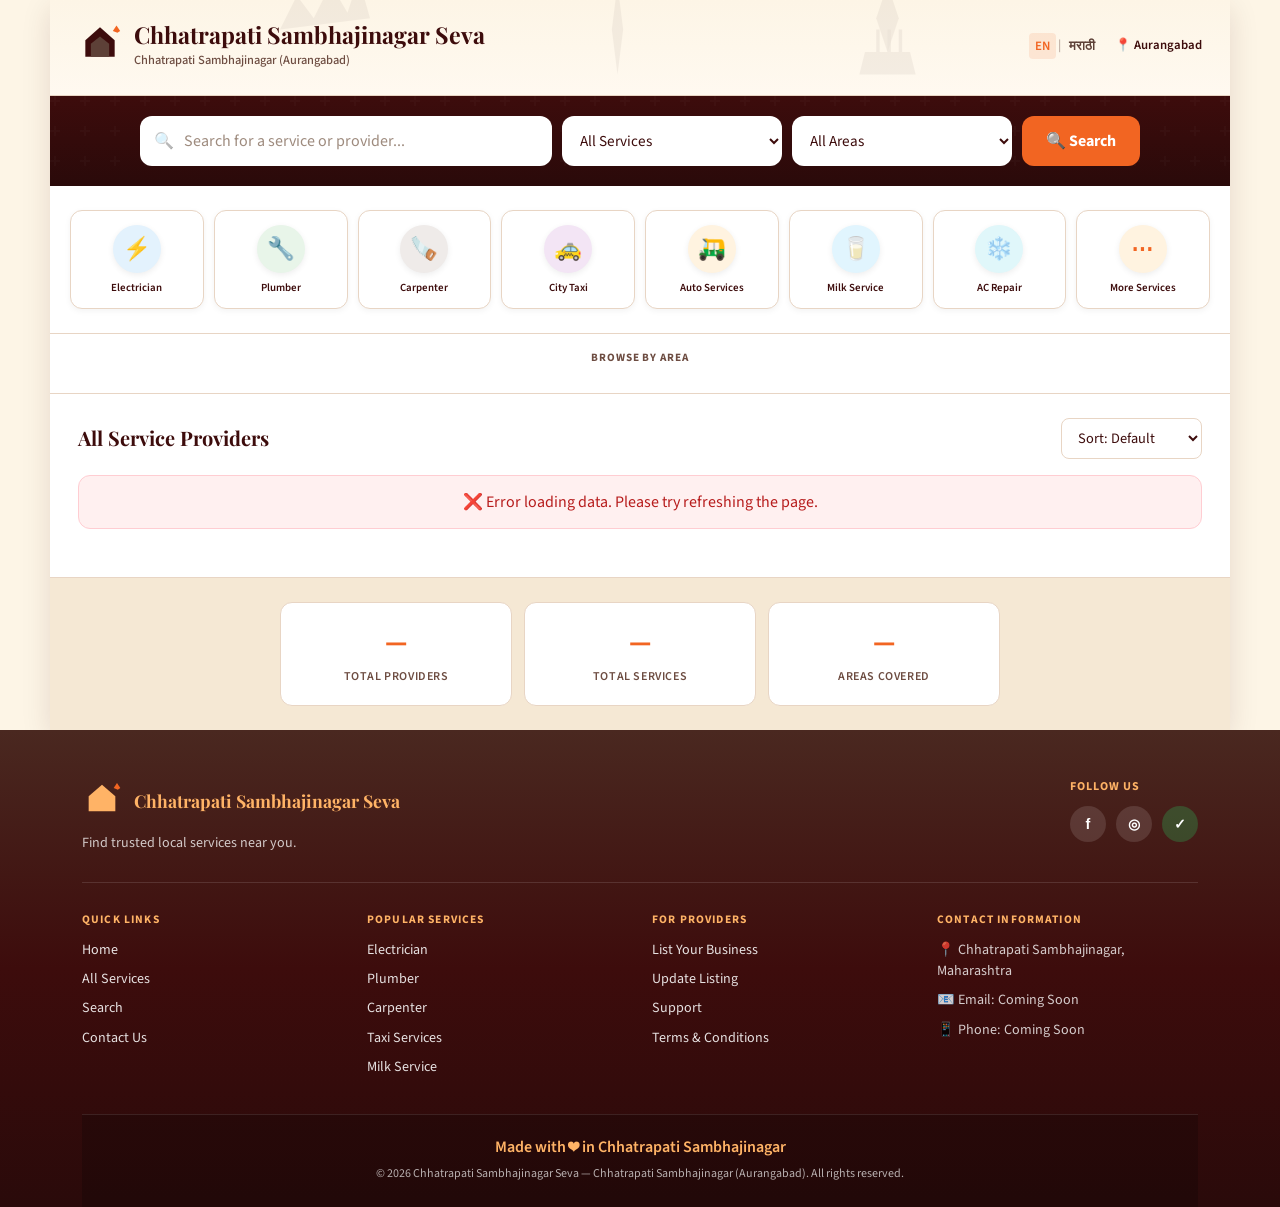
==== index.html @ ef694c46 "feat: dynamic listings title and sort visibility - Title shows "Browse Services" when nothing is sel" ====
<!DOCTYPE html>
<html lang="en">
<head>
    <meta charset="UTF-8">
    <meta name="viewport" content="width=device-width, initial-scale=1.0">
    <meta name="description" content="Find trusted local service providers in Chhatrapati Sambhajinagar — electricians, plumbers, taxi, milk delivery and more.">
    <title>Chhatrapati Sambhajinagar Seva</title>
    <link rel="preconnect" href="https://fonts.googleapis.com">
    <link rel="preconnect" href="https://fonts.gstatic.com" crossorigin>
    <link href="https://fonts.googleapis.com/css2?family=Noto+Sans+Devanagari:wght@400;500;600;700&family=Playfair+Display:wght@600;700&family=Source+Sans+3:wght@400;500;600;700&display=swap" rel="stylesheet">
    <link rel="stylesheet" href="style.css?v=10">
</head>
<body>
    <div class="page-wrap">
        <header class="site-header" id="home">
            <div class="header-monument" aria-hidden="true">
                <svg viewBox="0 0 800 200" preserveAspectRatio="xMidYMax meet">
                    <!-- Ellora-inspired caves silhouette left -->
                    <path d="M80 140L95 110L110 130L125 100L140 125L150 95L160 130Z" fill="#2a0a0a" opacity="0.6"/>
                    <!-- Grishneshwar Temple center -->
                    <path d="M380 180L375 140L380 100L385 140Z" fill="#2a0a0a" opacity="0.6"/>
                    <circle cx="380" cy="95" r="12" fill="#2a0a0a" opacity="0.6"/>
                    <path d="M375 95L385 95L385 110L375 110Z" fill="#2a0a0a" opacity="0.6"/>
                    <!-- Daulatabad Fort right -->
                    <path d="M620 160L610 130L620 100L630 130Z" fill="#2a0a0a" opacity="0.6"/>
                    <path d="M600 160L640 160L645 180L595 180Z" fill="#2a0a0a" opacity="0.6"/>
                    <rect x="610" y="140" width="3" height="20" fill="#1a0000" opacity="0.6"/>
                    <rect x="620" y="140" width="3" height="20" fill="#1a0000" opacity="0.6"/>
                    <rect x="630" y="140" width="3" height="20" fill="#1a0000" opacity="0.6"/>
                </svg>
            </div>

            <div class="top-bar">
                <a class="brand" href="#home">
                    <span class="brand-logo" aria-hidden="true">
                        <svg viewBox="0 0 48 48" fill="none">
                            <path d="M8 40V22l16-14 16 14v18H8z" fill="#3d0c0c"/>
                            <path d="M14 40V26l10-8 10 8v14H14z" fill="#5D4037"/>
                            <path d="M38 12l4-6 4 6-3 2z" fill="#f26522"/>
                        </svg>
                    </span>
                    <span class="brand-text">
                        <span class="brand-name" data-i18n="brandName">Chhatrapati Sambhajinagar Seva</span>
                        <span class="brand-city" data-i18n="brandCity">Chhatrapati Sambhajinagar (Aurangabad)</span>
                    </span>
                </a>
                <div class="top-bar-actions">
                    <div class="lang-toggle" role="group" aria-label="Language" data-i18n-aria="langToggleLabel">
                        <button type="button" id="langEn" class="lang-opt lang-active" aria-pressed="true">EN</button>
                        <span class="lang-divider" aria-hidden="true">|</span>
                        <button type="button" id="langMr" class="lang-opt" aria-pressed="false">मराठी</button>
                    </div>
                    <span class="top-location" data-i18n="topLocation">📍 Aurangabad</span>
                </div>
            </div>
        </header>

        <section class="search-band" id="services">
            <form class="search-form" role="search" onsubmit="return false;">
                <div class="search-input-wrap">
                    <span class="search-icon" aria-hidden="true">🔍</span>
                    <input
                        type="search"
                        id="searchBox"
                        class="search-input"
                        data-i18n-placeholder="searchPlaceholder"
                        placeholder="Search for a service or provider..."
                        autocomplete="off"
                    >
                    <span id="searchCount" class="search-count" aria-live="polite"></span>
                </div>
                <select id="serviceFilter" class="search-select" aria-label="Service type">
                    <option value="" data-i18n="allServices">All Services</option>
                </select>
                <select id="areaFilter" class="search-select" aria-label="Area">
                    <option value="" data-i18n="allAreas">All Areas</option>
                </select>
                <button type="button" id="searchBtn" class="search-submit" data-i18n="searchBtn">🔍 Search</button>
            </form>
        </section>

        <section class="category-row" aria-label="Service categories">
            <button type="button" class="category-tile" data-service-filter="Electric">
                <span class="cat-icon cat-electric">⚡</span>
                <span class="cat-label" data-i18n="catElectrician">Electrician</span>
            </button>
            <button type="button" class="category-tile" data-service-filter="Plumb">
                <span class="cat-icon cat-plumber">🔧</span>
                <span class="cat-label" data-i18n="catPlumber">Plumber</span>
            </button>
            <button type="button" class="category-tile" data-service-filter="Carpent">
                <span class="cat-icon cat-carpenter">🪚</span>
                <span class="cat-label" data-i18n="catCarpenter">Carpenter</span>
            </button>
            <button type="button" class="category-tile" data-service-filter="Taxi">
                <span class="cat-icon cat-taxi">🚕</span>
                <span class="cat-label" data-i18n="catTaxi">City Taxi</span>
            </button>
            <button type="button" class="category-tile" data-service-filter="Auto">
                <span class="cat-icon cat-auto">🛺</span>
                <span class="cat-label" data-i18n="catAuto">Auto Services</span>
            </button>
            <button type="button" class="category-tile" data-service-filter="Milk">
                <span class="cat-icon cat-milk">🥛</span>
                <span class="cat-label" data-i18n="catMilk">Milk Service</span>
            </button>
            <button type="button" class="category-tile" data-service-filter="AC">
                <span class="cat-icon cat-ac">❄️</span>
                <span class="cat-label" data-i18n="catAc">AC Repair</span>
            </button>
            <button type="button" class="category-tile category-more" id="viewAllCategories">
                <span class="cat-icon cat-more">⋯</span>
                <span class="cat-label" data-i18n="catMore">More Services</span>
            </button>
        </section>


        <section id="featuredSection" class="featured-section" aria-labelledby="featured-heading" style="display: none;">
            <div class="section-header">
                <h2 id="featured-heading" class="section-heading">
                    <span class="heading-star" aria-hidden="true">⭐</span>
                    <span data-i18n="featuredProviders">Featured Providers</span>
                </h2>
            </div>
            <div id="featuredList" class="featured-grid"></div>
        </section>


        <section class="area-chips-section" aria-label="Browse by area">
            <p class="area-chips-label" data-i18n="browseByArea">Browse by area</p>
            <div class="area-chips" role="group">
                <!-- Populated dynamically from API data by buildDynamicAreaChips() -->
            </div>
        </section>

        <main class="listings-section" id="allProviders">
            <div class="listings-header">
                <h2 id="listingsHeading" class="section-heading" data-i18n="allProviders">All Service Providers</h2>
                <div class="listings-controls">
                    <div class="status-filter-wrap">
                        <label for="sortFilter" class="visually-hidden">Sort</label>
                        <select id="sortFilter" class="status-select">
                            <option value="default" data-i18n="sortDefault">Sort: Default</option>
                            <option value="name_az" data-i18n="sortNameAZ">Name A → Z</option>
                            <option value="name_za" data-i18n="sortNameZA">Name Z → A</option>
                            <option value="newest" data-i18n="sortNewest">Recently Added</option>
                            <option value="oldest" data-i18n="sortOldest">Oldest First</option>
                        </select>
                    </div>
                </div>
            </div>

            <div id="loadingMessage" class="loading-message" role="status" data-i18n="loading">
                ⏳ Loading service providers...
            </div>
            <div id="errorMessage" class="error-message" role="alert" hidden data-i18n="error">
                ❌ Error loading data. Please try refreshing the page.
            </div>
            <div id="servicesList" class="services-grid" aria-live="polite"></div>
        </main>

        <section class="stats-section" aria-label="Platform statistics">
            <div class="stats-grid">
                <div class="stat-card">
                    <span class="stat-value" id="statProviders">—</span>
                    <span class="stat-label" data-i18n="statProviders">Active Providers</span>
                </div>
                <div class="stat-card">
                    <span class="stat-value" id="statServices">—</span>
                    <span class="stat-label" data-i18n="statServices">Service Categories</span>
                </div>
                <div class="stat-card">
                    <span class="stat-value" id="statAreas">—</span>
                    <span class="stat-label" data-i18n="statAreas">Areas Covered</span>
                </div>
            </div>
        </section>
    </div>

    <footer class="site-footer" id="contact">
        <div class="footer-monument" aria-hidden="true">
            <svg viewBox="0 0 800 120" preserveAspectRatio="xMidYMax meet">
                <!-- Ellora Caves inspired rocks left side -->
                <path d="M50 80L65 50L80 70L95 40L110 65L120 30L135 70Z" fill="#ffffff" opacity="0.05"/>
                <!-- Daulatabad Fort inspired structure center -->
                <path d="M350 100L340 70L350 40L360 70Z" fill="#ffffff" opacity="0.05"/>
                <path d="M330 100L370 100L375 110L325 110Z" fill="#ffffff" opacity="0.05"/>
                <!-- General heritage silhouette right -->
                <path d="M600 95L590 65L600 35L610 65Z" fill="#ffffff" opacity="0.05"/>
                <path d="M700 95L710 65L720 80L730 60L740 85L750 55L760 80Z" fill="#ffffff" opacity="0.05"/>
            </svg>
        </div>
        <div class="footer-inner">
            <div class="footer-top">
                <div class="footer-brand-block">
                    <div class="footer-logo-row">
                        <span class="brand-logo footer-logo" aria-hidden="true">
                            <svg viewBox="0 0 48 48" fill="none">
                                <path d="M8 40V22l16-14 16 14v18H8z" fill="#FFB366"/>
                                <path d="M38 12l4-6 4 6-3 2z" fill="#f26522"/>
                            </svg>
                        </span>
                        <span class="footer-brand-name" data-i18n="brandName">Chhatrapati Sambhajinagar Seva</span>
                    </div>
                    <p class="footer-tagline" data-i18n="footerTagline">Find trusted local services near you.</p>
                </div>
                <div class="footer-social">
                    <span class="footer-social-label" data-i18n="followUs">Follow Us</span>
                    <div class="social-icons">
                        <button class="social-icon" aria-label="Facebook" data-coming-soon>f</button>
                        <button class="social-icon" aria-label="Instagram" data-coming-soon>◎</button>
                        <button class="social-icon social-wa" aria-label="WhatsApp" data-coming-soon>✓</button>
                    </div>
                </div>
            </div>
            <div class="footer-columns">
                <nav class="footer-col" aria-label="Quick links">
                    <h4 data-i18n="quickLinks">Quick Links</h4>
                    <ul>
                        <li><a href="#home" data-i18n="linkHome">Home</a></li>
                        <li><a href="#allProviders" data-i18n="linkAllServices">All Services</a></li>
                        <li><a href="#services" data-i18n="linkSearch">Search</a></li>
                        <li><a href="#contact" data-i18n="linkContact">Contact Us</a></li>
                    </ul>
                </nav>
                <nav class="footer-col" aria-label="Popular services">
                    <h4 data-i18n="popularServices">Popular Services</h4>
                    <ul>
                        <li><a href="#services" data-service-filter="Electric" data-i18n="linkElectrician">Electrician</a></li>
                        <li><a href="#services" data-service-filter="Plumb" data-i18n="linkPlumber">Plumber</a></li>
                        <li><a href="#services" data-service-filter="Carpent" data-i18n="linkCarpenter">Carpenter</a></li>
                        <li><a href="#services" data-service-filter="Taxi" data-i18n="linkTaxi">Taxi Services</a></li>
                        <li><a href="#services" data-service-filter="Milk" data-i18n="linkMilk">Milk Service</a></li>
                    </ul>
                </nav>
                <nav class="footer-col" aria-label="For providers">
                    <h4 data-i18n="forProviders">For Providers</h4>
                    <ul>
                        <li><a href="#contact" data-i18n="listBusiness">List Your Business</a></li>
                        <li><a href="#contact" data-i18n="updateListing">Update Listing</a></li>
                        <li><a href="#contact" data-i18n="support">Support</a></li>
                        <li><a href="#contact" data-i18n="terms">Terms &amp; Conditions</a></li>
                    </ul>
                </nav>
                <div class="footer-col">
                    <h4 data-i18n="contactInfo">Contact Information</h4>
                    <ul class="footer-contact-list">
                        <li data-i18n="contactLocation">📍 Chhatrapati Sambhajinagar, Maharashtra</li>
                        <li data-i18n="emailComingSoon">📧 Email: Coming Soon</li>
                        <li data-i18n="phoneComingSoon">📱 Phone: Coming Soon</li>
                    </ul>
                </div>
            </div>
            <div class="footer-bottom">
                <p class="footer-heart" data-i18n="madeWithLove">Made with ❤️ in Chhatrapati Sambhajinagar</p>
                <p class="footer-copy">&copy; <span id="footerYear"></span> <span data-i18n="copyright">Chhatrapati Sambhajinagar Seva — Chhatrapati Sambhajinagar (Aurangabad). All rights reserved.</span></p>
            </div>
        </div>
    </footer>

    <div id="comingSoonToast" class="coming-soon-toast" role="status" aria-live="polite" hidden></div>
    <script src="i18n.js?v=10"></script>
    <script src="script.js?v=10"></script>
</body>
</html>
---- style.css ----
:root {
    --brown: #3d0c0c;
    --brown-mid: #5D4037;
    --saffron: #f26522;
    --saffron-dark: #d95518;
    --saffron-light: #ff8c42;
    --cream: #fdf5e6;
    --cream-dark: #f5e8d4;
    --white: #ffffff;
    --border: #e8d5c4;
    --text-muted: #6d4c41;
    --shadow-sm: 0 2px 10px rgba(61, 12, 12, 0.08);
    --shadow-md: 0 8px 28px rgba(61, 12, 12, 0.12);
    --radius: 12px;
    --font-serif: 'Playfair Display', Georgia, serif;
    --font-sans: 'Source Sans 3', -apple-system, BlinkMacSystemFont, 'Segoe UI', sans-serif;
}

.visually-hidden {
    position: absolute;
    width: 1px;
    height: 1px;
    padding: 0;
    margin: -1px;
    overflow: hidden;
    clip: rect(0, 0, 0, 0);
    white-space: nowrap;
    border: 0;
}

* {
    margin: 0;
    padding: 0;
    box-sizing: border-box;
}

body {
    font-family: var(--font-sans);
    background: var(--cream);
    color: var(--brown);
    line-height: 1.5;
    min-height: 100vh;
}

body.lang-mr {
    font-family: 'Noto Sans Devanagari', var(--font-sans);
}

body.lang-mr .brand-name,
body.lang-mr .section-heading,
body.lang-mr .footer-brand-name {
    font-family: 'Noto Sans Devanagari', var(--font-serif);
}

.page-wrap {
    max-width: 1180px;
    margin: 0 auto;
    background: var(--white);
    box-shadow: var(--shadow-md);
}

/* —— Header —— */
.site-header {
    position: relative;
    background: linear-gradient(180deg, var(--cream) 0%, #fff9f0 100%);
    padding: 16px 16px 20px;
    overflow: hidden;
    border-bottom: 1px solid var(--border);
}

.header-monument {
    position: absolute;
    inset: 0;
    display: flex;
    align-items: flex-end;
    justify-content: center;
    color: var(--brown);
    opacity: 0.08;
    pointer-events: none;
}

.header-monument svg {
    width: min(100%, 900px);
    height: auto;
    margin-bottom: -2px;
}

.top-bar {
    position: relative;
    z-index: 2;
    display: flex;
    flex-wrap: wrap;
    align-items: center;
    justify-content: space-between;
    gap: 12px;
}

.brand {
    display: flex;
    align-items: center;
    gap: 12px;
    text-decoration: none;
    color: inherit;
    min-width: 0;
}

.brand-logo svg {
    width: 44px;
    height: 44px;
    flex-shrink: 0;
}

.brand-name {
    display: block;
    font-family: var(--font-serif);
    font-size: clamp(1.1rem, 3.5vw, 1.45rem);
    font-weight: 700;
    color: var(--brown);
    line-height: 1.2;
}

.brand-city {
    display: block;
    font-size: 0.78rem;
    color: var(--text-muted);
    font-weight: 500;
    margin-top: 2px;
}

.top-bar-actions {
    display: flex;
    align-items: center;
    gap: 14px;
    flex-shrink: 0;
}

.lang-toggle {
    display: flex;
    align-items: center;
    gap: 0;
    font-size: 0.8rem;
    font-weight: 600;
}

.lang-opt {
    font-family: inherit;
    font-size: 0.8rem;
    font-weight: 600;
    color: var(--brown-mid);
    background: none;
    border: none;
    padding: 4px 6px;
    cursor: pointer;
    border-radius: 4px;
    transition: color 0.2s, background 0.2s;
}

.lang-opt:hover {
    color: var(--saffron);
}

.lang-opt.lang-active {
    color: var(--saffron);
    background: rgba(242, 101, 34, 0.12);
}

.lang-divider {
    margin: 0 2px;
    opacity: 0.4;
    color: var(--brown-mid);
}

.top-location {
    font-size: 0.8rem;
    font-weight: 600;
    color: var(--brown);
    white-space: nowrap;
}

/* —— Search band —— */
.search-band {
    background: linear-gradient(180deg, var(--brown) 0%, #2a0a0a 100%);
    padding: 20px 16px;
    position: relative;
    overflow: hidden;
}

.search-band::before {
    content: '';
    position: absolute;
    inset: 0;
    background: url("data:image/svg+xml,%3Csvg width='60' height='60' viewBox='0 0 60 60' xmlns='http://www.w3.org/2000/svg'%3E%3Cg fill='none' fill-rule='evenodd'%3E%3Cg fill='%23ffffff' fill-opacity='0.02'%3E%3Cpath d='M36 34v-4h-2v4h-4v2h4v4h2v-4h4v-2h-4zm0-30V0h-2v4h-4v2h4v4h2V6h4V4h-4zM6 34v-4H4v4H0v2h4v4h2v-4h4v-2H6zM6 4V0H4v4H0v2h4v4h2V6h4V4H6z'/%3E%3C/g%3E%3C/g%3E%3C/svg%3E");
    pointer-events: none;
}

.search-form {
    display: flex;
    flex-direction: column;
    gap: 10px;
    max-width: 1000px;
    margin: 0 auto;
    position: relative;
    z-index: 1;
}

.search-input-wrap {
    display: flex;
    align-items: center;
    gap: 10px;
    background: var(--white);
    border-radius: var(--radius);
    padding: 0 14px;
    flex: 1;
    min-height: 48px;
}

.search-icon {
    opacity: 0.45;
    font-size: 1rem;
}

.search-count {
    display: none;
    font-size: 0.75rem;
    font-weight: 700;
    color: var(--white);
    background: var(--saffron);
    padding: 3px 10px;
    border-radius: 20px;
    white-space: nowrap;
    flex-shrink: 0;
    letter-spacing: 0.01em;
}

.search-input {
    flex: 1;
    border: none;
    background: transparent;
    font-family: inherit;
    font-size: 1rem;
    color: var(--brown);
    min-height: 46px;
    width: 100%;
}

.search-input:focus {
    outline: none;
}

.search-input::placeholder {
    color: #9e8b7e;
}

.search-select {
    font-family: inherit;
    font-size: 0.95rem;
    padding: 12px 14px;
    border: none;
    border-radius: var(--radius);
    background: var(--white);
    color: var(--brown);
    min-height: 48px;
    cursor: pointer;
}

.search-submit {
    font-family: inherit;
    font-size: 1rem;
    font-weight: 700;
    padding: 14px 24px;
    border: none;
    border-radius: var(--radius);
    background: var(--saffron);
    color: var(--white);
    cursor: pointer;
    min-height: 48px;
    transition: background 0.2s, transform 0.15s;
}

.search-submit:hover {
    background: var(--saffron-dark);
}

.search-submit:active {
    transform: scale(0.98);
}

/* —— Categories —— */
.category-row {
    display: grid;
    grid-template-columns: repeat(4, 1fr);
    gap: 10px;
    padding: 20px 16px;
    background: var(--white);
    border-bottom: 1px solid var(--border);
}

.category-tile {
    font-family: inherit;
    display: flex;
    flex-direction: column;
    align-items: center;
    gap: 8px;
    padding: 14px 8px;
    border: 1px solid var(--border);
    border-radius: var(--radius);
    background: var(--white);
    cursor: pointer;
    box-shadow: 0 2px 6px rgba(0,0,0,0.05);
    transition: border-color 0.2s, box-shadow 0.2s, transform 0.18s;
}

.category-tile:hover {
    border-color: var(--saffron);
    box-shadow: 0 6px 18px rgba(242,101,34,0.14);
    transform: translateY(-3px);
}

.category-tile.active {
    border-color: var(--saffron);
    background: #fff8f3;
    box-shadow: 0 0 0 2px rgba(242, 101, 34, 0.25), 0 4px 12px rgba(242,101,34,0.12);
    transform: translateY(-2px);
}

.cat-icon {
    width: 48px;
    height: 48px;
    border-radius: 50%;
    display: flex;
    align-items: center;
    justify-content: center;
    font-size: 1.4rem;
    box-shadow: 0 2px 6px rgba(0,0,0,0.07);
}

/* Old individual service colors */
.cat-electric  { background: #e3f2fd; }
.cat-plumber   { background: #e8f5e9; }
.cat-carpenter { background: #efebe9; }
.cat-taxi      { background: #f3e5f5; }
.cat-auto      { background: #fff3e0; }
.cat-milk      { background: #e1f5fe; }
.cat-ac        { background: #e0f7fa; }

/* Broad category icon colors */
.cat-home         { background: #fff3e0; }
.cat-construction { background: #efebe9; }
.cat-automobile   { background: #fce4ec; }
.cat-health       { background: #e8f5e9; }
.cat-professional { background: #ede7f6; }
.cat-events       { background: #fce4ec; }
.cat-retail       { background: #e0f2f1; }
.cat-personal     { background: #f3e5f5; }
.cat-other        { background: #f5f5f5; }

.cat-more { background: #fff3e0; color: var(--saffron); font-weight: 700; letter-spacing: 2px; }

.cat-label {
    font-size: 0.68rem;
    font-weight: 600;
    color: var(--brown);
    text-align: center;
    line-height: 1.2;
}

/* —— Popular services —— */

.section-header {
    display: flex;
    align-items: center;
    justify-content: space-between;
    gap: 12px;
    margin-bottom: 16px;
}

.section-heading {
    font-family: var(--font-serif);
    font-size: clamp(1rem, 3vw, 1.25rem);
    font-weight: 700;
    color: var(--brown);
    line-height: 1.3;
}

.heading-star {
    color: var(--saffron);
    margin-right: 4px;
}

.view-all-link {
    font-size: 0.85rem;
    font-weight: 600;
    color: var(--saffron);
    text-decoration: none;
    white-space: nowrap;
}

.view-all-link:hover {
    text-decoration: underline;
}



/* —— Provider cards (mockup style) —— */
.provider-card {
    flex: 0 0 min(260px, 85vw);
    scroll-snap-align: start;
    background: var(--white);
    border: 1px solid var(--border);
    border-radius: var(--radius);
    padding: 16px;
    box-shadow: var(--shadow-sm);
    display: flex;
    flex-direction: column;
    gap: 12px;
    transition: box-shadow 0.2s, transform 0.2s;
}

.services-grid .provider-card {
    flex: none;
    width: 100%;
}

.provider-card:hover {
    box-shadow: var(--shadow-md);
    transform: translateY(-2px);
}

.card-top {
    display: flex;
    gap: 12px;
    align-items: flex-start;
}

.card-avatar {
    width: 48px;
    height: 48px;
    border-radius: 50%;
    background: linear-gradient(135deg, var(--saffron) 0%, var(--saffron-dark) 100%);
    color: var(--white);
    font-weight: 700;
    font-size: 0.95rem;
    display: flex;
    align-items: center;
    justify-content: center;
    flex-shrink: 0;
}

.card-meta {
    min-width: 0;
    flex: 1;
}

.card-name {
    font-size: 1rem;
    font-weight: 700;
    color: var(--brown);
    line-height: 1.25;
    margin-bottom: 4px;
}

/* Service chips container — wraps multiple service tags */
.card-services {
    display: flex;
    flex-wrap: wrap;
    gap: 5px;
    margin-top: 5px;
    margin-bottom: 2px;
}

/* Individual service chip — pill badge style */
.card-service {
    display: inline-flex;
    align-items: center;
    gap: 3px;
    padding: 3px 9px;
    border-radius: 20px;
    font-size: 0.72rem;
    font-weight: 600;
    line-height: 1.4;
    white-space: nowrap;
    border: 1px solid transparent;
}

/* Color variants — text + light background + border */
.service-electric {
    color: #1565c0;
    background: #e3f0ff;
    border-color: #b3d0f5;
}
.service-plumber {
    color: #2e7d32;
    background: #e8f5e9;
    border-color: #b2dfdb;
}
.service-carpenter {
    color: #5d4037;
    background: #efebe9;
    border-color: #d7ccc8;
}
.service-taxi {
    color: #6a1b9a;
    background: #f3e5f5;
    border-color: #ce93d8;
}
.service-auto {
    color: #e65100;
    background: #fff3e0;
    border-color: #ffcc80;
}
.service-milk {
    color: #01579b;
    background: #e1f5fe;
    border-color: #81d4fa;
}
.service-ac {
    color: #006064;
    background: #e0f7fa;
    border-color: #80deea;
}
.service-default {
    color: #7a3f00;
    background: #fff8f0;
    border-color: #f5c9a0;
}

/* Results count banner */
.results-count {
    grid-column: 1 / -1;
    font-size: 0.82rem;
    color: var(--text-muted);
    font-weight: 600;
    padding: 6px 2px;
    border-bottom: 1px solid var(--border);
    margin-bottom: 4px;
    letter-spacing: 0.01em;
}

.card-location {
    font-size: 0.8rem;
    color: var(--text-muted);
    margin-top: 6px;
    display: flex;
    align-items: center;
    gap: 4px;
}

.card-area {
    font-size: 0.75rem;
    color: #999;
    margin-top: 4px;
}

.card-area--unknown {
    color: #bbb;
    font-style: italic;
    display: flex;
    align-items: center;
    gap: 4px;
}

.card-actions {
    display: flex;
    gap: 8px;
    margin-top: auto;
}

.btn-call,
.btn-whatsapp {
    flex: 1;
    display: flex;
    align-items: center;
    justify-content: center;
    gap: 6px;
    padding: 10px 12px;
    border-radius: 8px;
    font-size: 0.85rem;
    font-weight: 600;
    text-decoration: none;
    transition: opacity 0.2s;
}

.btn-call {
    background: var(--brown);
    color: var(--white);
}

.btn-whatsapp {
    background: #25d366;
    color: var(--white);
}

.btn-call:hover,
.btn-whatsapp:hover {
    opacity: 0.9;
}

/* —— Promo banner —— */
.promo-banner {
    display: flex;
    align-items: center;
    justify-content: center;
    gap: 16px;
    flex-wrap: wrap;
    padding: 20px 24px;
    background: linear-gradient(90deg, #fff9f0 0%, var(--cream) 50%, #fff9f0 100%);
    border-top: 1px solid var(--border);
    border-bottom: 1px solid var(--border);
    text-align: center;
}

.promo-art svg {
    width: 48px;
    height: auto;
}

.promo-text {
    font-size: clamp(0.9rem, 2.5vw, 1.05rem);
    font-weight: 500;
    color: var(--brown);
    max-width: 28rem;
}

.promo-flag {
    font-size: 1.5rem;
}

/* —— Custom Select Dropdown —— */

.custom-select {
    position: relative;
    display: inline-flex;
    flex: 1;
    min-width: 140px;
}

.custom-select-trigger {
    font-family: inherit;
    font-size: 0.95rem;
    padding: 12px 36px 12px 14px;
    border: none;
    border-radius: var(--radius);
    background: var(--white);
    color: var(--brown);
    min-height: 48px;
    cursor: pointer;
    text-align: left;
    width: 100%;
    white-space: nowrap;
    overflow: hidden;
    text-overflow: ellipsis;
    position: relative;
}

.custom-select-trigger::after {
    content: '▾';
    position: absolute;
    right: 12px;
    top: 50%;
    transform: translateY(-50%);
    pointer-events: none;
    font-size: 0.8rem;
    color: #9e8b7e;
    transition: transform 0.2s;
}

.custom-select.open .custom-select-trigger::after {
    transform: translateY(-50%) rotate(180deg);
}

.custom-select-dropdown {
    display: none;
    position: fixed;       /* anchored to viewport, not offset parent */
    min-width: 260px;
    max-width: 340px;
    background: var(--white);
    border: 1px solid var(--border);
    border-radius: var(--radius);
    box-shadow: 0 8px 24px rgba(0,0,0,0.14);
    z-index: 9999;
    overflow: hidden;
}

.custom-select.open .custom-select-dropdown {
    display: flex;
    flex-direction: column;
}

.custom-select-search {
    font-family: inherit;
    font-size: 0.88rem;
    padding: 10px 12px;
    border: none;
    border-bottom: 1px solid var(--border);
    background: #faf9f7;
    color: var(--brown);
    outline: none;
    width: 100%;
}

.custom-select-search::placeholder {
    color: #b0a090;
}

.custom-select-options {
    list-style: none;
    padding: 0;
    margin: 0;
    max-height: 260px;
    overflow-y: auto;
    overscroll-behavior: contain;
}

.custom-select-option {
    display: flex;
    align-items: center;
    justify-content: space-between;
    padding: 9px 14px;
    cursor: pointer;
    font-size: 0.88rem;
    color: var(--brown);
    gap: 12px;
    transition: background 0.12s;
}

.custom-select-option:hover {
    background: #fff8f3;
}

.custom-select-option.selected {
    background: #fff3e8;
    font-weight: 600;
    color: var(--saffron-dark);
}

.custom-select-option-label {
    flex: 1;
    white-space: nowrap;
    overflow: hidden;
    text-overflow: ellipsis;
}

.custom-select-option-count {
    flex-shrink: 0;
    font-size: 0.78rem;
    font-weight: 700;
    color: #b0a090;
    background: #f5f0eb;
    border-radius: 99px;
    padding: 1px 7px;
    min-width: 24px;
    text-align: center;
}

.custom-select-option.selected .custom-select-option-count {
    background: rgba(242,101,34,0.15);
    color: var(--saffron);
}

.custom-select-empty {
    padding: 12px 14px;
    font-size: 0.85rem;
    color: #b0a090;
    text-align: center;
}

/* —— Area chips —— */
.area-chips-section {
    padding: 16px;
    background: var(--white);
    border-bottom: 1px solid var(--border);
}

.area-chips-label {
    font-size: 0.7rem;
    font-weight: 700;
    text-transform: uppercase;
    letter-spacing: 0.08em;
    color: var(--text-muted);
    text-align: center;
    margin-bottom: 10px;
}

.area-chips {
    display: flex;
    flex-wrap: wrap;
    gap: 8px;
    justify-content: center;
}

.area-chip {
    font-family: inherit;
    padding: 7px 14px;
    font-size: 0.8rem;
    font-weight: 600;
    border: 1px solid var(--border);
    border-radius: 999px;
    background: var(--cream);
    color: var(--brown);
    cursor: pointer;
}

.area-chip:hover {
    border-color: var(--saffron);
}

.area-chip-count {
    display: inline-block;
    background: rgba(0,0,0,0.08);
    border-radius: 99px;
    padding: 0 6px;
    font-size: 0.7rem;
    font-weight: 700;
    margin-left: 4px;
    vertical-align: middle;
}

.area-chip.active .area-chip-count {
    background: rgba(255,255,255,0.3);
}

.area-chip--noArea {
    border-style: dashed;
    color: #888;
}

.area-chip--noArea.active {
    color: var(--white);
}

.area-chip.active {
    background: var(--saffron);
    border-color: var(--saffron-dark);
    color: var(--white);
}

/* —— All listings —— */
.listings-section {
    padding: 24px 16px 32px;
    background: var(--white);
}

.listings-header {
    display: flex;
    flex-wrap: wrap;
    align-items: center;
    justify-content: space-between;
    gap: 12px;
    margin-bottom: 16px;
}

.listings-controls {
    display: flex;
    gap: 8px;
    flex-wrap: wrap;
    align-items: center;
}

.status-select {
    font-family: inherit;
    font-size: 0.9rem;
    padding: 8px 12px;
    border: 1px solid var(--border);
    border-radius: 8px;
    background: var(--white);
    color: var(--brown);
}

.services-grid {
    display: grid;
    grid-template-columns: 1fr;
    gap: 14px;
}

.loading-message {
    text-align: center;
    padding: 32px;
    color: var(--saffron);
    font-weight: 600;
}

.error-message {
    background: #fff0f0;
    border: 1px solid #ffcdd2;
    color: #b71c1c;
    padding: 14px;
    border-radius: var(--radius);
    text-align: center;
    margin-bottom: 16px;
}

.no-results {
    text-align: center;
    padding: 40px 16px;
    color: var(--text-muted);
    grid-column: 1 / -1;
}

/* —— Stats —— */
.stats-section {
    padding: 24px 16px;
    background: var(--cream-dark);
    border-top: 1px solid var(--border);
}

.stats-grid {
    display: grid;
    grid-template-columns: 1fr;
    gap: 12px;
    max-width: 720px;
    margin: 0 auto;
}

.stat-card {
    background: var(--white);
    border: 1px solid var(--border);
    border-radius: var(--radius);
    padding: 18px;
    text-align: center;
}

.stat-value {
    display: block;
    font-size: 1.75rem;
    font-weight: 800;
    color: var(--saffron);
}

.stat-label {
    font-size: 0.75rem;
    font-weight: 600;
    text-transform: uppercase;
    letter-spacing: 0.05em;
    color: var(--text-muted);
    margin-top: 4px;
}

/* —— Footer —— */
.site-footer {
    position: relative;
    background: linear-gradient(180deg, #4a2820 0%, var(--brown) 50%, #2a0a0a 100%);
    color: rgba(255, 255, 255, 0.9);
    overflow: hidden;
}

.footer-monument {
    position: absolute;
    bottom: 0;
    left: 50%;
    transform: translateX(-50%);
    width: 100%;
    max-width: 500px;
    color: var(--white);
    opacity: 0.07;
    pointer-events: none;
}

.footer-monument svg {
    width: 100%;
    display: block;
}

.footer-inner {
    position: relative;
    z-index: 1;
    max-width: 1180px;
    margin: 0 auto;
    padding: 36px 20px 0;
}

.footer-top {
    display: flex;
    flex-wrap: wrap;
    justify-content: space-between;
    gap: 24px;
    padding-bottom: 28px;
    border-bottom: 1px solid rgba(255, 255, 255, 0.12);
}

.footer-logo-row {
    display: flex;
    align-items: center;
    gap: 12px;
    margin-bottom: 8px;
}

.footer-logo svg {
    width: 40px;
    height: 40px;
}

.footer-brand-name {
    font-family: var(--font-serif);
    font-size: 1.1rem;
    font-weight: 700;
    color: #ffb366;
}

.footer-tagline {
    font-size: 0.88rem;
    opacity: 0.85;
}

.footer-social-label {
    display: block;
    font-size: 0.75rem;
    font-weight: 700;
    text-transform: uppercase;
    letter-spacing: 0.08em;
    margin-bottom: 10px;
    color: #ffb366;
}

.social-icons {
    display: flex;
    gap: 10px;
}

.social-icon {
    width: 36px;
    height: 36px;
    border-radius: 50%;
    background: rgba(255, 255, 255, 0.12);
    color: var(--white);
    display: flex;
    align-items: center;
    justify-content: center;
    text-decoration: none;
    font-weight: 700;
    font-size: 0.9rem;
    transition: background 0.2s;
    border: none;
    cursor: pointer;
}

.social-icon:hover {
    background: var(--saffron);
}

.social-wa {
    background: rgba(37, 211, 102, 0.25);
}

.footer-columns {
    display: grid;
    grid-template-columns: 1fr;
    gap: 24px;
    padding: 28px 0;
}

.footer-col h4 {
    font-size: 0.72rem;
    font-weight: 700;
    text-transform: uppercase;
    letter-spacing: 0.1em;
    color: #ffb366;
    margin-bottom: 12px;
}

.footer-col ul {
    list-style: none;
}

.footer-col li {
    margin-bottom: 8px;
    font-size: 0.88rem;
}

.footer-col a {
    color: rgba(255, 255, 255, 0.88);
    text-decoration: none;
}

.footer-col a:hover {
    color: #ffb366;
}

.footer-contact-list li {
    opacity: 0.88;
}

.footer-bottom {
    text-align: center;
    padding: 20px 0 24px;
    border-top: 1px solid rgba(255, 255, 255, 0.1);
    background: rgba(0, 0, 0, 0.2);
}

.footer-heart {
    font-weight: 600;
    color: #ffb366;
    margin-bottom: 6px;
}

.footer-copy {
    font-size: 0.75rem;
    opacity: 0.75;
}

/* —— Featured Section —— */
.featured-section {
    padding: 24px 16px;
    background: linear-gradient(135deg, #fff9f0 0%, var(--cream) 100%);
    border-top: 2px solid var(--saffron);
    border-bottom: 1px solid var(--border);
}

.featured-grid {
    display: grid;
    grid-template-columns: 1fr;
    gap: 14px;
}

.featured-card {
    position: relative;
    border: 2px solid var(--saffron);
    background: linear-gradient(135deg, #fffbf8 0%, var(--white) 100%);
    box-shadow: 0 4px 16px rgba(242, 101, 34, 0.15);
}

.featured-card:hover {
    box-shadow: 0 8px 24px rgba(242, 101, 34, 0.25);
}

.featured-badge {
    position: absolute;
    top: 10px;
    right: 10px;
    background: var(--saffron);
    color: var(--white);
    padding: 6px 12px;
    border-radius: 20px;
    font-size: 0.75rem;
    font-weight: 700;
    letter-spacing: 0.05em;
}

/* —— Empty State —— */
.empty-state {
    text-align: center;
    padding: 60px 20px;
    color: var(--text-muted);
}

.empty-icon {
    font-size: 3rem;
    margin-bottom: 16px;
    opacity: 0.6;
}

.empty-message {
    font-size: 1.1rem;
    font-weight: 500;
    margin-bottom: 24px;
}

.btn-clear-filters {
    font-family: inherit;
    padding: 12px 28px;
    background: var(--saffron);
    color: var(--white);
    border: none;
    border-radius: var(--radius);
    font-weight: 600;
    cursor: pointer;
    transition: background 0.2s, transform 0.15s;
}

.btn-clear-filters:hover {
    background: var(--saffron-dark);
}

.btn-clear-filters:active {
    transform: scale(0.98);
}

/* —— Browse Prompt (shown when no filter is active) —— */
.browse-prompt {
    grid-column: 1 / -1;   /* span all grid columns */
    text-align: center;
    padding: 56px 24px 72px;
    color: var(--brown);
    display: flex;
    flex-direction: column;
    align-items: center;
}

.browse-prompt-icon {
    font-size: 3.8rem;
    margin-bottom: 16px;
    opacity: 0.55;
    line-height: 1;
}

.browse-prompt-title {
    font-size: 1.35rem;
    font-weight: 700;
    margin-bottom: 8px;
    color: var(--brown);
}

.browse-prompt-sub {
    font-size: 0.93rem;
    color: #a08060;
    max-width: 400px;
    line-height: 1.65;
    margin-bottom: 28px;
}

.popular-quick-chips {
    display: flex;
    flex-wrap: wrap;
    gap: 10px;
    justify-content: center;
    max-width: 520px;
}

.popular-quick-chip {
    font-family: inherit;
    font-size: 0.88rem;
    font-weight: 600;
    padding: 8px 16px;
    border: 1.5px solid var(--border);
    border-radius: 99px;
    background: var(--white);
    color: var(--brown);
    cursor: pointer;
    transition: background 0.15s, border-color 0.15s, transform 0.15s, box-shadow 0.15s;
    box-shadow: 0 2px 6px rgba(0,0,0,0.05);
}

.popular-quick-chip:hover {
    border-color: var(--saffron);
    background: #fff8f3;
    color: var(--saffron-dark);
    transform: translateY(-2px);
    box-shadow: 0 4px 12px rgba(242,101,34,0.15);
}

/* —— Responsive —— */
@media (min-width: 600px) {
    .search-form {
        flex-direction: row;
        flex-wrap: wrap;
        align-items: stretch;
    }

    .search-input-wrap {
        flex: 2;
        min-width: 200px;
    }

    .search-select {
        flex: 1;
        min-width: 140px;
    }

    .search-submit {
        flex: 0 0 auto;
    }

    .category-row {
        grid-template-columns: repeat(8, 1fr);
        padding: 24px 20px;
    }

    .featured-grid {
        grid-template-columns: repeat(auto-fill, minmax(260px, 1fr));
    }

    .services-grid {
        grid-template-columns: repeat(auto-fill, minmax(260px, 1fr));
    }

    .stats-grid {
        grid-template-columns: repeat(3, 1fr);
    }

    .footer-columns {
        grid-template-columns: repeat(2, 1fr);
    }
}

@media (min-width: 900px) {
    .site-header {
        padding: 20px 28px 24px;
    }

    .search-band {
        padding: 20px 28px;
    }

    .featured-section,
    .listings-section {
        padding-left: 28px;
        padding-right: 28px;
    }

    .footer-columns {
        grid-template-columns: repeat(4, 1fr);
    }

    .footer-inner {
        padding: 48px 32px 0;
    }
}

/* ── Coming-soon toast ─────────────────────────────────── */
.coming-soon-toast {
    position: fixed;
    bottom: 24px;
    left: 50%;
    transform: translateX(-50%) translateY(20px);
    background: #1a1a1a;
    color: #fff;
    padding: 12px 24px;
    border-radius: 24px;
    font-size: 0.95rem;
    font-weight: 600;
    box-shadow: 0 4px 20px rgba(0,0,0,0.35);
    opacity: 0;
    transition: opacity 0.25s ease, transform 0.25s ease;
    pointer-events: none;
    z-index: 9999;
    white-space: nowrap;
}
.coming-soon-toast.visible {
    opacity: 1;
    transform: translateX(-50%) translateY(0);
}

/* ── Email button styled like plain text ───────────────── */
.footer-email-btn {
    background: none;
    border: none;
    color: inherit;
    font: inherit;
    opacity: 0.88;
    cursor: pointer;
    padding: 0;
    text-align: left;
}
.footer-email-btn:hover {
    text-decoration: underline;
    opacity: 1;
}
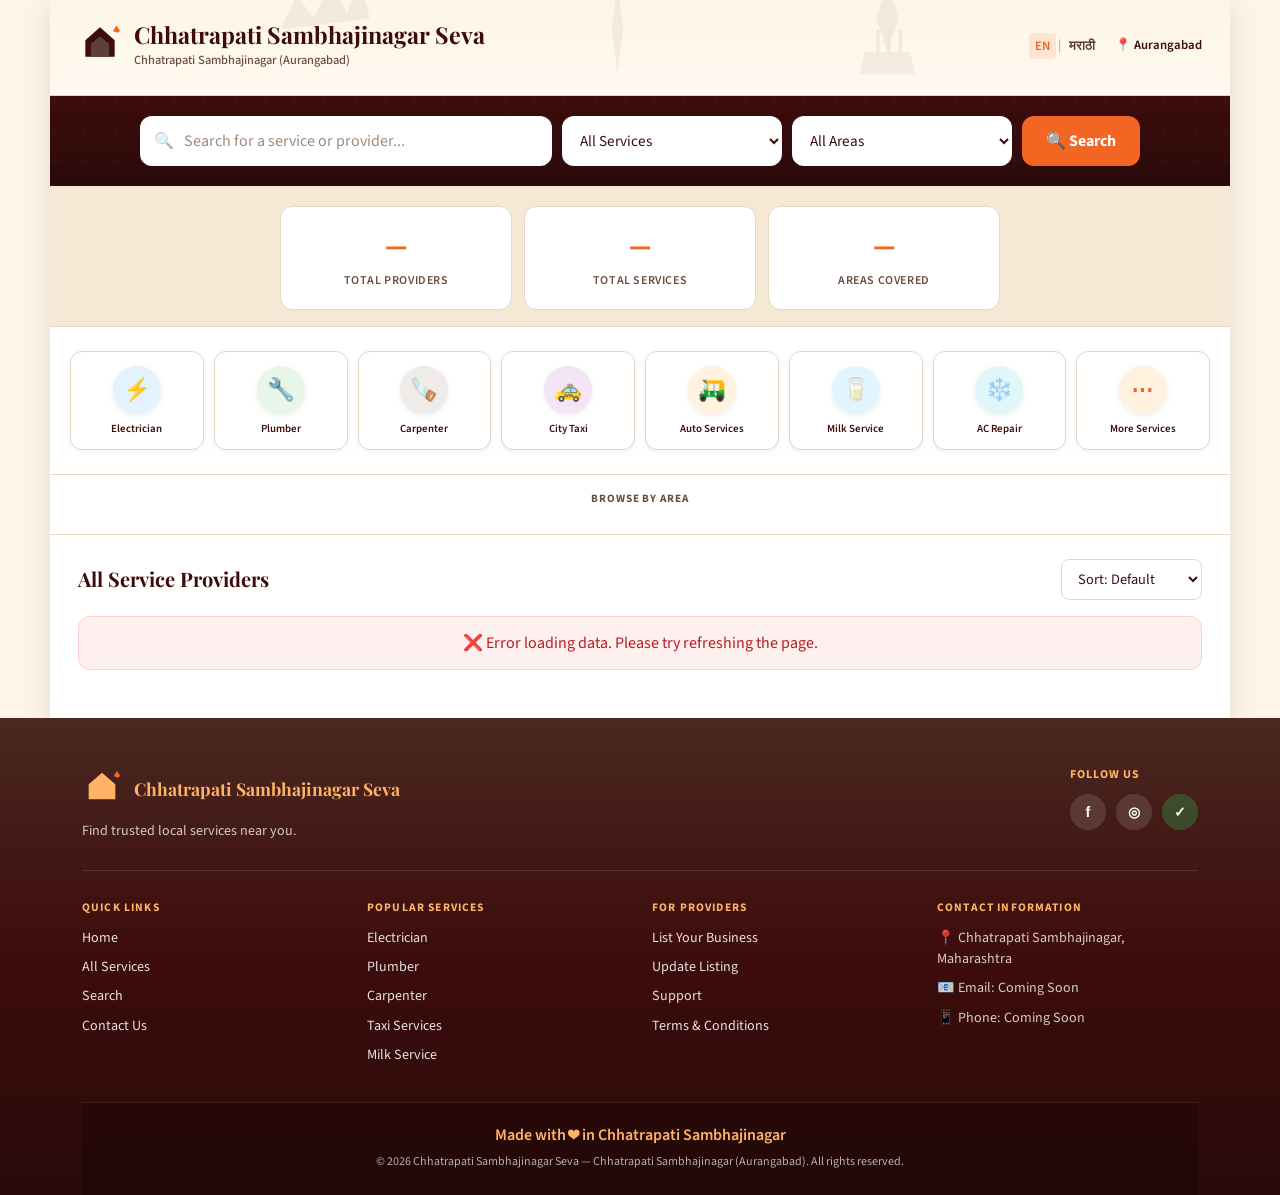
==== commit d1e8aec5: "Added trust strip — the user sees the numbers right away and knows the platform has real data" ====
--- a/index.html
+++ b/index.html
@@ -79,6 +79,23 @@
             </form>
         </section>
 
+        <section class="stats-section" aria-label="Platform statistics">
+            <div class="stats-grid">
+                <div class="stat-card">
+                    <span class="stat-value" id="statProviders">—</span>
+                    <span class="stat-label" data-i18n="statProviders">Active Providers</span>
+                </div>
+                <div class="stat-card">
+                    <span class="stat-value" id="statServices">—</span>
+                    <span class="stat-label" data-i18n="statServices">Service Categories</span>
+                </div>
+                <div class="stat-card">
+                    <span class="stat-value" id="statAreas">—</span>
+                    <span class="stat-label" data-i18n="statAreas">Areas Covered</span>
+                </div>
+            </div>
+        </section>
+
         <section class="category-row" aria-label="Service categories">
             <button type="button" class="category-tile" data-service-filter="Electric">
                 <span class="cat-icon cat-electric">⚡</span>
@@ -159,22 +176,6 @@
             <div id="servicesList" class="services-grid" aria-live="polite"></div>
         </main>
 
-        <section class="stats-section" aria-label="Platform statistics">
-            <div class="stats-grid">
-                <div class="stat-card">
-                    <span class="stat-value" id="statProviders">—</span>
-                    <span class="stat-label" data-i18n="statProviders">Active Providers</span>
-                </div>
-                <div class="stat-card">
-                    <span class="stat-value" id="statServices">—</span>
-                    <span class="stat-label" data-i18n="statServices">Service Categories</span>
-                </div>
-                <div class="stat-card">
-                    <span class="stat-value" id="statAreas">—</span>
-                    <span class="stat-label" data-i18n="statAreas">Areas Covered</span>
-                </div>
-            </div>
-        </section>
     </div>
 
     <footer class="site-footer" id="contact">
--- a/style.css
+++ b/style.css
@@ -898,9 +898,9 @@
 
 /* —— Stats —— */
 .stats-section {
-    padding: 24px 16px;
+    padding: 20px 16px 16px;
     background: var(--cream-dark);
-    border-top: 1px solid var(--border);
+    border-bottom: 1px solid var(--border);
 }
 
 .stats-grid {
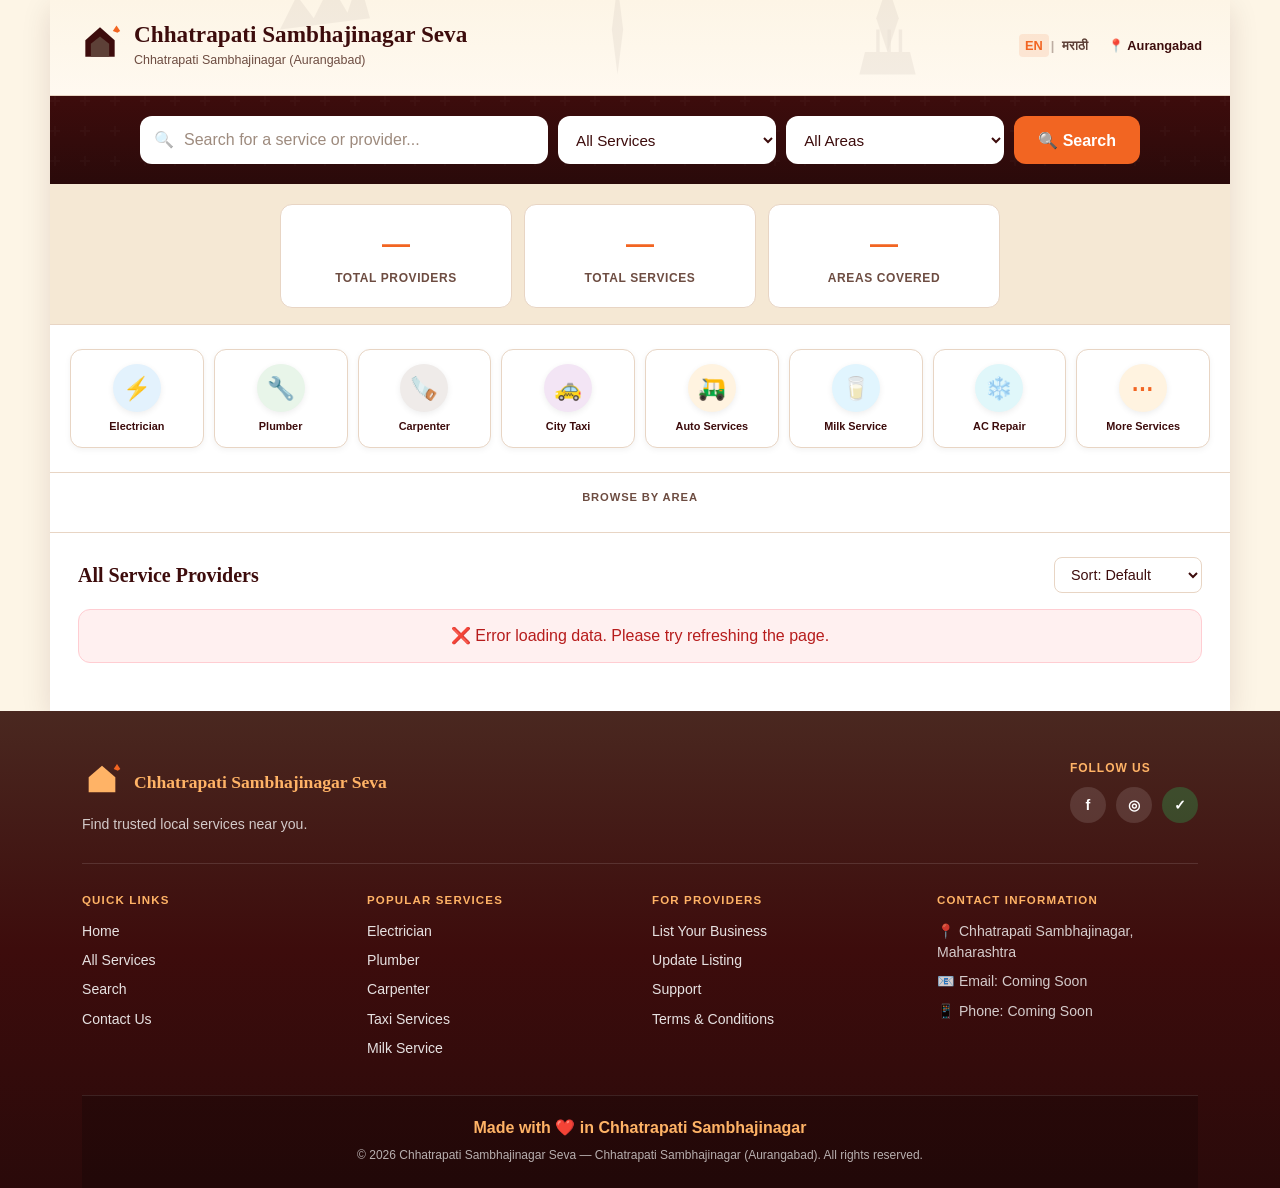
==== commit b86917ed: "security: add API token auth, CSP headers, and remove debug logging" ====
--- a/index.html
+++ b/index.html
@@ -4,6 +4,7 @@
     <meta charset="UTF-8">
     <meta name="viewport" content="width=device-width, initial-scale=1.0">
     <meta name="description" content="Find trusted local service providers in Chhatrapati Sambhajinagar — electricians, plumbers, taxi, milk delivery and more.">
+    <meta http-equiv="Content-Security-Policy" content="default-src 'self'; script-src 'self' 'unsafe-inline'; style-src 'self' 'unsafe-inline' https://fonts.googleapis.com; font-src 'self' https://fonts.gstatic.com; connect-src 'self' https://script.google.com https://script.googleusercontent.com https://inputtools.google.com; img-src 'self' data:; frame-ancestors 'none';">
     <title>Chhatrapati Sambhajinagar Seva</title>
     <link rel="preconnect" href="https://fonts.googleapis.com">
     <link rel="preconnect" href="https://fonts.gstatic.com" crossorigin>
--- a/style.css
+++ b/style.css
@@ -652,6 +652,11 @@
     position: relative;
 }
 
+.custom-select-trigger.has-selection {
+    color: var(--saffron);
+    font-weight: 700;
+}
+
 .custom-select-trigger::after {
     content: '▾';
     position: absolute;
@@ -1140,6 +1145,11 @@
     text-align: center;
     padding: 60px 20px;
     color: var(--text-muted);
+    grid-column: 1 / -1;
+    display: flex;
+    flex-direction: column;
+    align-items: center;
+    justify-content: center;
 }
 
 .empty-icon {
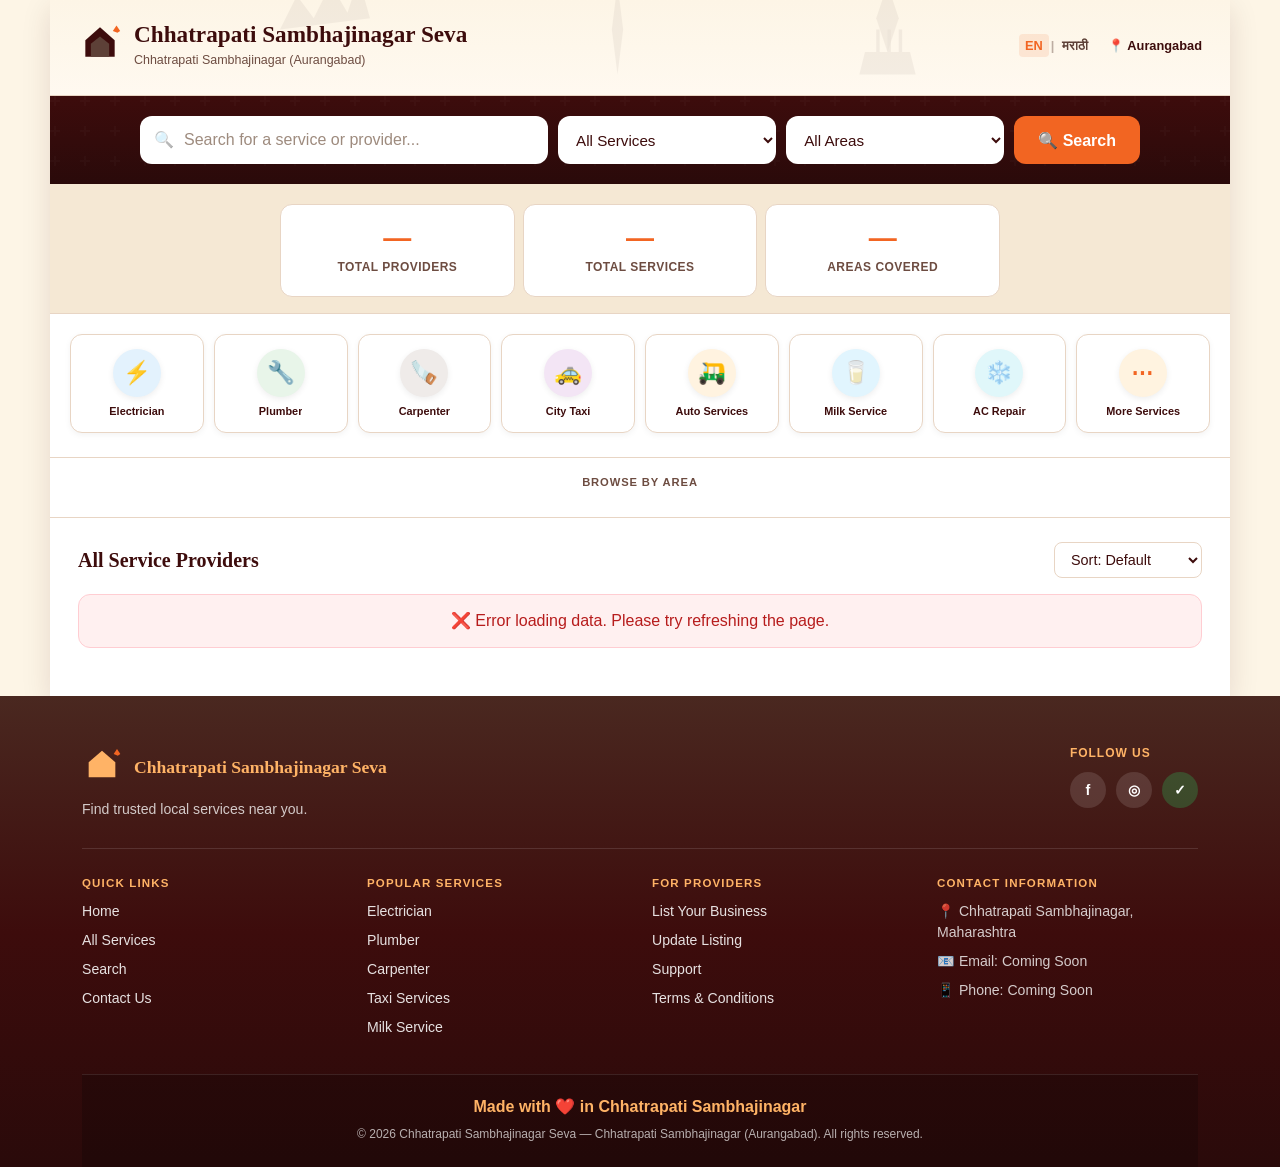
==== commit 139c9a4f: "Some Minor UI Changes" ====
--- a/index.html
+++ b/index.html
@@ -4,12 +4,26 @@
     <meta charset="UTF-8">
     <meta name="viewport" content="width=device-width, initial-scale=1.0">
     <meta name="description" content="Find trusted local service providers in Chhatrapati Sambhajinagar — electricians, plumbers, taxi, milk delivery and more.">
+
+    <!-- Open Graph / WhatsApp / Social Media Preview -->
+    <meta property="og:type"        content="website" />
+    <meta property="og:url"         content="https://parthd2025.github.io/service-finder-phase-II/" />
+    <meta property="og:title"       content="Chhatrapati Sambhajinagar Seva — Find Local Experts" />
+    <meta property="og:description" content="Find trusted local service providers in Chhatrapati Sambhajinagar — electricians, plumbers, taxi, milk delivery and more." />
+    <meta property="og:image"       content="https://parthd2025.github.io/service-finder-phase-II/preview.jpg" />
+    <meta property="og:image:width"  content="1200" />
+    <meta property="og:image:height" content="630" />
+    <meta property="og:locale"      content="en_IN" />
+    <meta name="twitter:card"        content="summary_large_image" />
+    <meta name="twitter:title"       content="Chhatrapati Sambhajinagar Seva — Find Local Experts" />
+    <meta name="twitter:description" content="Find trusted local service providers in Chhatrapati Sambhajinagar." />
+    <meta name="twitter:image"       content="https://parthd2025.github.io/service-finder-phase-II/preview.jpg" />
     <meta http-equiv="Content-Security-Policy" content="default-src 'self'; script-src 'self' 'unsafe-inline'; style-src 'self' 'unsafe-inline' https://fonts.googleapis.com; font-src 'self' https://fonts.gstatic.com; connect-src 'self' https://script.google.com https://script.googleusercontent.com https://inputtools.google.com; img-src 'self' data:; frame-ancestors 'none';">
     <title>Chhatrapati Sambhajinagar Seva</title>
     <link rel="preconnect" href="https://fonts.googleapis.com">
     <link rel="preconnect" href="https://fonts.gstatic.com" crossorigin>
     <link href="https://fonts.googleapis.com/css2?family=Noto+Sans+Devanagari:wght@400;500;600;700&family=Playfair+Display:wght@600;700&family=Source+Sans+3:wght@400;500;600;700&display=swap" rel="stylesheet">
-    <link rel="stylesheet" href="style.css?v=10">
+    <link rel="stylesheet" href="style.css?v=14">
 </head>
 <body>
     <div class="page-wrap">
@@ -80,24 +94,10 @@
             </form>
         </section>
 
-        <section class="stats-section" aria-label="Platform statistics">
-            <div class="stats-grid">
-                <div class="stat-card">
-                    <span class="stat-value" id="statProviders">—</span>
-                    <span class="stat-label" data-i18n="statProviders">Active Providers</span>
-                </div>
-                <div class="stat-card">
-                    <span class="stat-value" id="statServices">—</span>
-                    <span class="stat-label" data-i18n="statServices">Service Categories</span>
-                </div>
-                <div class="stat-card">
-                    <span class="stat-value" id="statAreas">—</span>
-                    <span class="stat-label" data-i18n="statAreas">Areas Covered</span>
-                </div>
-            </div>
-        </section>
-
-        <section class="category-row" aria-label="Service categories">
+        <section class="category-section" aria-labelledby="category-heading">
+            <h2 id="category-heading" class="category-section-heading" data-i18n="popularCategories">Popular categories</h2>
+            <div class="category-row-wrap">
+                <div class="category-row" aria-label="Service categories">
             <button type="button" class="category-tile" data-service-filter="Electric">
                 <span class="cat-icon cat-electric">⚡</span>
                 <span class="cat-label" data-i18n="catElectrician">Electrician</span>
@@ -130,8 +130,9 @@
                 <span class="cat-icon cat-more">⋯</span>
                 <span class="cat-label" data-i18n="catMore">More Services</span>
             </button>
-        </section>
-
+                </div>
+            </div>
+        </section>
 
         <section id="featuredSection" class="featured-section" aria-labelledby="featured-heading" style="display: none;">
             <div class="section-header">
@@ -143,13 +144,6 @@
             <div id="featuredList" class="featured-grid"></div>
         </section>
 
-
-        <section class="area-chips-section" aria-label="Browse by area">
-            <p class="area-chips-label" data-i18n="browseByArea">Browse by area</p>
-            <div class="area-chips" role="group">
-                <!-- Populated dynamically from API data by buildDynamicAreaChips() -->
-            </div>
-        </section>
 
         <main class="listings-section" id="allProviders">
             <div class="listings-header">
@@ -176,6 +170,35 @@
             </div>
             <div id="servicesList" class="services-grid" aria-live="polite"></div>
         </main>
+
+        <section class="stats-section" aria-label="Platform statistics">
+            <div class="stats-grid">
+                <div class="stat-card">
+                    <span class="stat-value" id="statProviders">—</span>
+                    <span class="stat-label stat-label--long" data-i18n="statProviders">Active Providers</span>
+                    <span class="stat-label stat-label--short" data-i18n="statProvidersShort">Providers</span>
+                </div>
+                <div class="stat-card">
+                    <span class="stat-value" id="statServices">—</span>
+                    <span class="stat-label stat-label--long" data-i18n="statServices">Service Categories</span>
+                    <span class="stat-label stat-label--short" data-i18n="statServicesShort">Services</span>
+                </div>
+                <div class="stat-card">
+                    <span class="stat-value" id="statAreas">—</span>
+                    <span class="stat-label stat-label--long" data-i18n="statAreas">Areas Covered</span>
+                    <span class="stat-label stat-label--short" data-i18n="statAreasShort">Areas</span>
+                </div>
+            </div>
+        </section>
+
+        <section class="area-chips-section" aria-label="Browse by area">
+            <p class="area-chips-label" data-i18n="browseByArea">Browse by area</p>
+            <div class="area-chips-wrap">
+                <div class="area-chips" role="group">
+                    <!-- Populated dynamically from API data by buildDynamicAreaChips() -->
+                </div>
+            </div>
+        </section>
 
     </div>
 
@@ -216,18 +239,24 @@
                 </div>
             </div>
             <div class="footer-columns">
-                <nav class="footer-col" aria-label="Quick links">
-                    <h4 data-i18n="quickLinks">Quick Links</h4>
-                    <ul>
+                <nav class="footer-col footer-accordion" aria-label="Quick links">
+                    <button type="button" class="footer-accordion-trigger" aria-expanded="false">
+                        <span class="footer-accordion-title" data-i18n="quickLinks">Quick Links</span>
+                        <span class="footer-accordion-icon" aria-hidden="true"></span>
+                    </button>
+                    <ul class="footer-accordion-panel">
                         <li><a href="#home" data-i18n="linkHome">Home</a></li>
                         <li><a href="#allProviders" data-i18n="linkAllServices">All Services</a></li>
                         <li><a href="#services" data-i18n="linkSearch">Search</a></li>
                         <li><a href="#contact" data-i18n="linkContact">Contact Us</a></li>
                     </ul>
                 </nav>
-                <nav class="footer-col" aria-label="Popular services">
-                    <h4 data-i18n="popularServices">Popular Services</h4>
-                    <ul>
+                <nav class="footer-col footer-accordion" aria-label="Popular services">
+                    <button type="button" class="footer-accordion-trigger" aria-expanded="false">
+                        <span class="footer-accordion-title" data-i18n="popularServices">Popular Services</span>
+                        <span class="footer-accordion-icon" aria-hidden="true"></span>
+                    </button>
+                    <ul class="footer-accordion-panel">
                         <li><a href="#services" data-service-filter="Electric" data-i18n="linkElectrician">Electrician</a></li>
                         <li><a href="#services" data-service-filter="Plumb" data-i18n="linkPlumber">Plumber</a></li>
                         <li><a href="#services" data-service-filter="Carpent" data-i18n="linkCarpenter">Carpenter</a></li>
@@ -235,18 +264,24 @@
                         <li><a href="#services" data-service-filter="Milk" data-i18n="linkMilk">Milk Service</a></li>
                     </ul>
                 </nav>
-                <nav class="footer-col" aria-label="For providers">
-                    <h4 data-i18n="forProviders">For Providers</h4>
-                    <ul>
+                <nav class="footer-col footer-accordion" aria-label="For providers">
+                    <button type="button" class="footer-accordion-trigger" aria-expanded="false">
+                        <span class="footer-accordion-title" data-i18n="forProviders">For Providers</span>
+                        <span class="footer-accordion-icon" aria-hidden="true"></span>
+                    </button>
+                    <ul class="footer-accordion-panel">
                         <li><a href="#contact" data-i18n="listBusiness">List Your Business</a></li>
                         <li><a href="#contact" data-i18n="updateListing">Update Listing</a></li>
                         <li><a href="#contact" data-i18n="support">Support</a></li>
                         <li><a href="#contact" data-i18n="terms">Terms &amp; Conditions</a></li>
                     </ul>
                 </nav>
-                <div class="footer-col">
-                    <h4 data-i18n="contactInfo">Contact Information</h4>
-                    <ul class="footer-contact-list">
+                <div class="footer-col footer-accordion">
+                    <button type="button" class="footer-accordion-trigger" aria-expanded="false">
+                        <span class="footer-accordion-title" data-i18n="contactInfo">Contact Information</span>
+                        <span class="footer-accordion-icon" aria-hidden="true"></span>
+                    </button>
+                    <ul class="footer-contact-list footer-accordion-panel">
                         <li data-i18n="contactLocation">📍 Chhatrapati Sambhajinagar, Maharashtra</li>
                         <li data-i18n="emailComingSoon">📧 Email: Coming Soon</li>
                         <li data-i18n="phoneComingSoon">📱 Phone: Coming Soon</li>
@@ -261,7 +296,7 @@
     </footer>
 
     <div id="comingSoonToast" class="coming-soon-toast" role="status" aria-live="polite" hidden></div>
-    <script src="i18n.js?v=10"></script>
-    <script src="script.js?v=10"></script>
+    <script src="i18n.js?v=12"></script>
+    <script src="script.js?v=12"></script>
 </body>
 </html>
--- a/style.css
+++ b/style.css
@@ -40,6 +40,7 @@
     color: var(--brown);
     line-height: 1.5;
     min-height: 100vh;
+    padding-bottom: env(safe-area-inset-bottom, 0);
 }
 
 body.lang-mr {
@@ -57,6 +58,8 @@
     margin: 0 auto;
     background: var(--white);
     box-shadow: var(--shadow-md);
+    display: flex;
+    flex-direction: column;
 }
 
 /* —— Header —— */
@@ -155,7 +158,8 @@
     transition: color 0.2s, background 0.2s;
 }
 
-.lang-opt:hover {
+.lang-opt:hover,
+.lang-opt:active {
     color: var(--saffron);
 }
 
@@ -194,13 +198,18 @@
 }
 
 .search-form {
-    display: flex;
-    flex-direction: column;
+    display: grid;
+    grid-template-columns: 1fr 1fr;
     gap: 10px;
     max-width: 1000px;
     margin: 0 auto;
     position: relative;
     z-index: 1;
+}
+
+.search-input-wrap,
+.search-submit {
+    grid-column: 1 / -1;
 }
 
 .search-input-wrap {
@@ -286,13 +295,49 @@
 }
 
 /* —— Categories —— */
+.category-section {
+    background: var(--white);
+    border-bottom: 1px solid var(--border);
+    padding: 14px 0 12px;
+}
+
+.category-section-heading {
+    font-size: 0.72rem;
+    font-weight: 700;
+    text-transform: uppercase;
+    letter-spacing: 0.08em;
+    color: var(--text-muted);
+    padding: 0 16px 10px;
+    margin: 0;
+}
+
+.category-row-wrap {
+    position: relative;
+}
+
+.category-row-wrap::after {
+    content: '';
+    position: absolute;
+    right: 0;
+    top: 0;
+    bottom: 0;
+    width: 28px;
+    background: linear-gradient(to left, var(--white) 20%, transparent);
+    pointer-events: none;
+    opacity: 0;
+    transition: opacity 0.2s;
+}
+
+.category-row-wrap.has-scroll::after {
+    opacity: 1;
+}
+
 .category-row {
     display: grid;
     grid-template-columns: repeat(4, 1fr);
     gap: 10px;
-    padding: 20px 16px;
+    padding: 0 16px 4px;
     background: var(--white);
-    border-bottom: 1px solid var(--border);
 }
 
 .category-tile {
@@ -310,7 +355,8 @@
     transition: border-color 0.2s, box-shadow 0.2s, transform 0.18s;
 }
 
-.category-tile:hover {
+.category-tile:hover,
+.category-tile:active {
     border-color: var(--saffron);
     box-shadow: 0 6px 18px rgba(242,101,34,0.14);
     transform: translateY(-3px);
@@ -332,6 +378,27 @@
     justify-content: center;
     font-size: 1.4rem;
     box-shadow: 0 2px 6px rgba(0,0,0,0.07);
+    position: relative;
+    flex-shrink: 0;
+}
+
+.cat-count-badge {
+    position: absolute;
+    top: -4px;
+    right: -8px;
+    background: var(--saffron);
+    color: var(--white);
+    font-size: 0.58rem;
+    font-weight: 700;
+    min-width: 18px;
+    height: 18px;
+    border-radius: 99px;
+    display: flex;
+    align-items: center;
+    justify-content: center;
+    padding: 0 4px;
+    border: 2px solid var(--white);
+    line-height: 1;
 }
 
 /* Old individual service colors */
@@ -362,6 +429,11 @@
     color: var(--brown);
     text-align: center;
     line-height: 1.2;
+    display: -webkit-box;
+    -webkit-line-clamp: 2;
+    -webkit-box-orient: vertical;
+    overflow: hidden;
+    word-break: break-word;
 }
 
 /* —— Popular services —— */
@@ -776,6 +848,26 @@
     border-bottom: 1px solid var(--border);
 }
 
+.area-chips-wrap {
+    position: relative;
+}
+
+.area-chips-wrap::after {
+    content: '';
+    position: absolute;
+    right: 0;
+    top: 0;
+    bottom: 0;
+    width: 28px;
+    background: linear-gradient(to left, var(--white) 20%, transparent);
+    pointer-events: none;
+    opacity: 0;
+}
+
+.area-chips-wrap.has-scroll::after {
+    opacity: 1;
+}
+
 .area-chips-label {
     font-size: 0.7rem;
     font-weight: 700;
@@ -805,8 +897,13 @@
     cursor: pointer;
 }
 
-.area-chip:hover {
+.area-chip:hover,
+.area-chip:active {
     border-color: var(--saffron);
+}
+
+.area-chip:active {
+    background: #fff3e8;
 }
 
 .area-chip-count {
@@ -910,8 +1007,8 @@
 
 .stats-grid {
     display: grid;
-    grid-template-columns: 1fr;
-    gap: 12px;
+    grid-template-columns: repeat(3, 1fr);
+    gap: 8px;
     max-width: 720px;
     margin: 0 auto;
 }
@@ -920,24 +1017,30 @@
     background: var(--white);
     border: 1px solid var(--border);
     border-radius: var(--radius);
-    padding: 18px;
+    padding: 12px 8px;
     text-align: center;
 }
 
 .stat-value {
     display: block;
-    font-size: 1.75rem;
+    font-size: clamp(1.25rem, 5vw, 1.75rem);
     font-weight: 800;
     color: var(--saffron);
+    line-height: 1.1;
 }
 
 .stat-label {
-    font-size: 0.75rem;
+    font-size: 0.62rem;
     font-weight: 600;
     text-transform: uppercase;
-    letter-spacing: 0.05em;
+    letter-spacing: 0.04em;
     color: var(--text-muted);
     margin-top: 4px;
+    line-height: 1.25;
+}
+
+.stat-label--short {
+    display: none;
 }
 
 /* —— Footer —— */
@@ -1053,7 +1156,8 @@
     padding: 28px 0;
 }
 
-.footer-col h4 {
+.footer-col h4,
+.footer-accordion-title {
     font-size: 0.72rem;
     font-weight: 700;
     text-transform: uppercase;
@@ -1062,7 +1166,39 @@
     margin-bottom: 12px;
 }
 
-.footer-col ul {
+.footer-accordion-trigger {
+    font-family: inherit;
+    display: flex;
+    align-items: center;
+    justify-content: space-between;
+    width: 100%;
+    padding: 0;
+    margin: 0 0 12px;
+    border: none;
+    background: none;
+    color: inherit;
+    cursor: pointer;
+    text-align: left;
+}
+
+.footer-accordion-trigger .footer-accordion-title {
+    margin-bottom: 0;
+}
+
+.footer-accordion-icon::before {
+    content: '+';
+    font-size: 1.1rem;
+    font-weight: 700;
+    color: #ffb366;
+    line-height: 1;
+}
+
+.footer-accordion.is-open .footer-accordion-icon::before {
+    content: '−';
+}
+
+.footer-col ul,
+.footer-accordion-panel {
     list-style: none;
 }
 
@@ -1239,7 +1375,8 @@
     box-shadow: 0 2px 6px rgba(0,0,0,0.05);
 }
 
-.popular-quick-chip:hover {
+.popular-quick-chip:hover,
+.popular-quick-chip:active {
     border-color: var(--saffron);
     background: #fff8f3;
     color: var(--saffron-dark);
@@ -1247,9 +1384,299 @@
     box-shadow: 0 4px 12px rgba(242,101,34,0.15);
 }
 
+/* —— Mobile-first layout —— */
+@media (max-width: 599px) {
+    .site-header {
+        order: 1;
+        padding: 12px 14px 14px;
+    }
+
+    .brand-city {
+        display: none;
+    }
+
+    .top-bar {
+        gap: 8px;
+    }
+
+    .top-bar-actions {
+        width: 100%;
+        justify-content: space-between;
+    }
+
+    .search-band {
+        order: 2;
+        position: sticky;
+        top: 0;
+        z-index: 200;
+        padding: 8px 10px;
+        box-shadow: 0 4px 16px rgba(0, 0, 0, 0.18);
+    }
+
+    .search-form {
+        gap: 6px;
+    }
+
+    .search-input-wrap {
+        min-height: 40px;
+        padding: 0 10px;
+        gap: 6px;
+        border-radius: 10px;
+    }
+
+    .search-input {
+        min-height: 38px;
+        font-size: 0.9rem;
+    }
+
+    .search-icon {
+        font-size: 0.85rem;
+    }
+
+    .search-count {
+        font-size: 0.65rem;
+        padding: 2px 7px;
+    }
+
+    .search-select,
+    .custom-select-trigger {
+        min-height: 40px;
+        font-size: 0.88rem;
+        border-radius: 10px;
+    }
+
+    .search-select {
+        padding: 8px 10px;
+    }
+
+    .custom-select-trigger {
+        padding: 8px 28px 8px 10px;
+    }
+
+    .search-submit {
+        display: none;
+    }
+
+    .category-section {
+        display: none;
+    }
+
+    .stats-section {
+        order: 3;
+        padding: 10px 12px;
+        background: var(--white);
+        border-bottom: 1px solid var(--border);
+    }
+
+    .stats-grid {
+        gap: 6px;
+    }
+
+    .stat-card {
+        padding: 10px 6px;
+        border-radius: 10px;
+    }
+
+    .stat-value {
+        font-size: 1.35rem;
+    }
+
+    .stat-label--short {
+        font-size: 0.58rem;
+    }
+
+    .listings-section {
+        order: 4;
+        padding: 16px 14px 24px;
+    }
+
+    .listings-header {
+        margin-bottom: 12px;
+    }
+
+    .area-chips-section {
+        order: 5;
+        padding: 12px 0 14px;
+    }
+
+    .stat-label--long {
+        display: none;
+    }
+
+    .stat-label--short {
+        display: block;
+    }
+
+    .area-chips-label {
+        padding: 0 14px;
+        margin-bottom: 8px;
+        text-align: left;
+    }
+
+    .featured-section {
+        order: 6;
+    }
+
+    .lang-opt {
+        padding: 10px 10px;
+        min-height: 44px;
+        min-width: 44px;
+        display: inline-flex;
+        align-items: center;
+        justify-content: center;
+    }
+
+    .area-chip {
+        padding: 10px 16px;
+        min-height: 44px;
+        flex-shrink: 0;
+        scroll-snap-align: start;
+    }
+
+    .area-chips {
+        flex-wrap: nowrap;
+        overflow-x: auto;
+        justify-content: flex-start;
+        scroll-snap-type: x mandatory;
+        -webkit-overflow-scrolling: touch;
+        scrollbar-width: none;
+        padding: 0 14px 4px;
+        gap: 8px;
+    }
+
+    .area-chips::-webkit-scrollbar {
+        display: none;
+    }
+
+    .custom-select-option {
+        padding: 12px 14px;
+        min-height: 44px;
+    }
+
+    .category-row {
+        display: flex;
+        overflow-x: auto;
+        scroll-snap-type: x mandatory;
+        -webkit-overflow-scrolling: touch;
+        scrollbar-width: none;
+        gap: 10px;
+        padding: 0 14px 6px;
+        grid-template-columns: unset;
+    }
+
+    .category-row::-webkit-scrollbar {
+        display: none;
+    }
+
+    .category-tile {
+        flex: 0 0 92px;
+        scroll-snap-align: start;
+        min-height: 108px;
+        padding: 12px 8px;
+    }
+
+    .cat-icon {
+        width: 44px;
+        height: 44px;
+        font-size: 1.25rem;
+    }
+
+    .cat-label {
+        font-size: 0.65rem;
+    }
+
+    .browse-prompt {
+        padding: 32px 16px 40px;
+    }
+
+    .browse-prompt-icon {
+        font-size: 2.8rem;
+        margin-bottom: 12px;
+    }
+
+    .browse-prompt-title {
+        font-size: 1.15rem;
+    }
+
+    .browse-prompt-sub {
+        font-size: 0.88rem;
+        margin-bottom: 20px;
+    }
+
+    .popular-quick-chip {
+        min-height: 44px;
+        padding: 10px 18px;
+    }
+
+    .social-icon {
+        width: 44px;
+        height: 44px;
+    }
+
+    .footer-accordion-panel {
+        display: none;
+        padding-bottom: 8px;
+    }
+
+    .footer-accordion.is-open .footer-accordion-panel {
+        display: block;
+    }
+
+    .footer-accordion-trigger {
+        min-height: 44px;
+        margin-bottom: 0;
+        padding: 4px 0;
+    }
+
+    .footer-accordion {
+        border-bottom: 1px solid rgba(255, 255, 255, 0.08);
+        padding-bottom: 4px;
+    }
+
+    .footer-columns {
+        gap: 0;
+        padding: 16px 0;
+    }
+}
+
 /* —— Responsive —— */
 @media (min-width: 600px) {
+    .site-header { order: 1; }
+    .search-band { order: 2; }
+    .stats-section { order: 3; }
+    .category-section { order: 4; }
+    .featured-section { order: 5; }
+    .area-chips-section { order: 6; }
+    .listings-section { order: 7; }
+
+    .category-section-heading {
+        display: none;
+    }
+
+    .category-row-wrap::after {
+        display: none;
+    }
+
+    .area-chips-wrap::after {
+        display: none;
+    }
+
+    .footer-accordion-icon {
+        display: none;
+    }
+
+    .footer-accordion-trigger {
+        pointer-events: none;
+        cursor: default;
+        margin-bottom: 12px;
+    }
+
+    .footer-accordion-panel {
+        display: block !important;
+    }
+
     .search-form {
+        display: flex;
         flex-direction: row;
         flex-wrap: wrap;
         align-items: stretch;
@@ -1258,20 +1685,27 @@
     .search-input-wrap {
         flex: 2;
         min-width: 200px;
-    }
-
-    .search-select {
+        grid-column: auto;
+    }
+
+    .search-select,
+    .custom-select {
         flex: 1;
         min-width: 140px;
     }
 
     .search-submit {
         flex: 0 0 auto;
+        grid-column: auto;
     }
 
     .category-row {
         grid-template-columns: repeat(8, 1fr);
-        padding: 24px 20px;
+        padding: 0 20px 8px;
+    }
+
+    .category-section {
+        padding: 20px 0 16px;
     }
 
     .featured-grid {
@@ -1282,8 +1716,12 @@
         grid-template-columns: repeat(auto-fill, minmax(260px, 1fr));
     }
 
-    .stats-grid {
-        grid-template-columns: repeat(3, 1fr);
+    .stat-card {
+        padding: 18px;
+    }
+
+    .stat-label {
+        font-size: 0.75rem;
     }
 
     .footer-columns {
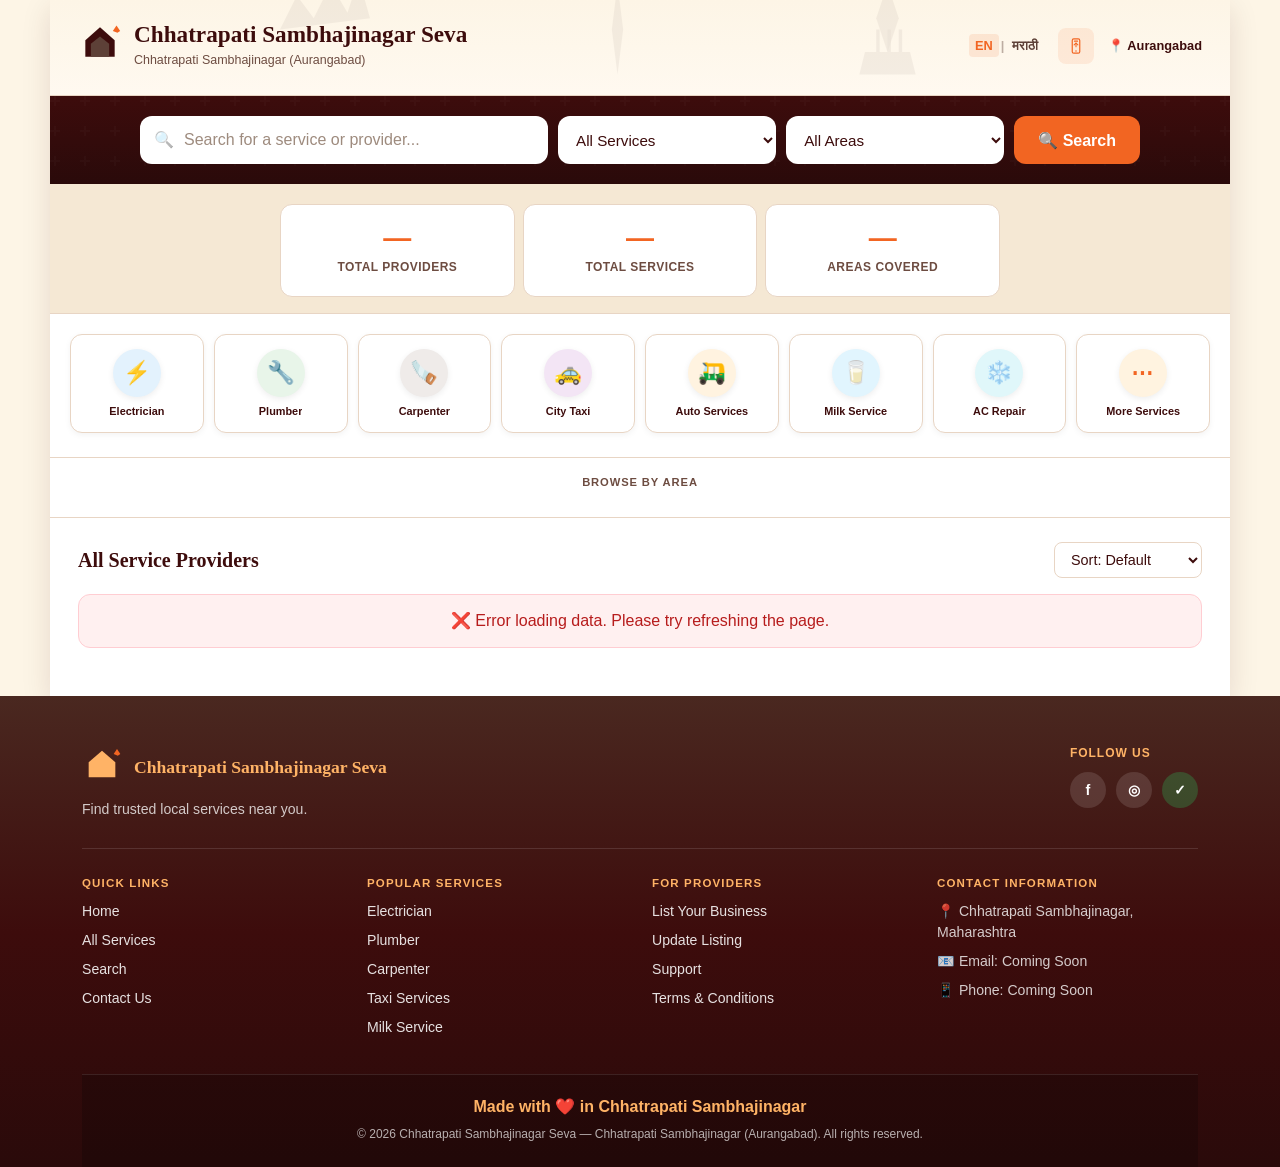
==== commit 88a4a0d6: "Mobile UI changes" ====
--- a/index.html
+++ b/index.html
@@ -3,6 +3,12 @@
 <head>
     <meta charset="UTF-8">
     <meta name="viewport" content="width=device-width, initial-scale=1.0">
+    <meta name="theme-color" content="#3d0c0c">
+    <meta name="apple-mobile-web-app-capable" content="yes">
+    <meta name="apple-mobile-web-app-status-bar-style" content="default">
+    <meta name="apple-mobile-web-app-title" content="CSN Seva">
+    <link rel="manifest" href="manifest.json">
+    <link rel="apple-touch-icon" href="icon-192.png">
     <meta name="description" content="Find trusted local service providers in Chhatrapati Sambhajinagar — electricians, plumbers, taxi, milk delivery and more.">
 
     <!-- Open Graph / WhatsApp / Social Media Preview -->
@@ -23,9 +29,16 @@
     <link rel="preconnect" href="https://fonts.googleapis.com">
     <link rel="preconnect" href="https://fonts.gstatic.com" crossorigin>
     <link href="https://fonts.googleapis.com/css2?family=Noto+Sans+Devanagari:wght@400;500;600;700&family=Playfair+Display:wght@600;700&family=Source+Sans+3:wght@400;500;600;700&display=swap" rel="stylesheet">
-    <link rel="stylesheet" href="style.css?v=14">
+    <link rel="stylesheet" href="style.css?v=17">
 </head>
 <body>
+    <div id="searchMiniBar" class="search-mini-bar" hidden>
+        <button type="button" id="searchMiniBtn" class="search-mini-btn" aria-label="Back to search">
+            <span class="search-mini-icon" aria-hidden="true">🔍</span>
+            <span id="searchMiniLabel" class="search-mini-label" data-i18n="searchMiniDefault">Search providers</span>
+        </button>
+        <span id="searchMiniCount" class="search-mini-count" aria-live="polite"></span>
+    </div>
     <div class="page-wrap">
         <header class="site-header" id="home">
             <div class="header-monument" aria-hidden="true">
@@ -64,6 +77,24 @@
                         <button type="button" id="langEn" class="lang-opt lang-active" aria-pressed="true">EN</button>
                         <span class="lang-divider" aria-hidden="true">|</span>
                         <button type="button" id="langMr" class="lang-opt" aria-pressed="false">मराठी</button>
+                    </div>
+                    <div class="install-app-wrap" id="installAppWrap" hidden>
+                        <button
+                            type="button"
+                            id="installAppBtn"
+                            class="install-app-btn"
+                            data-i18n-aria="installAppLabel"
+                            aria-label="Add to Home Screen"
+                        >
+                            <svg class="install-app-icon" viewBox="0 0 24 24" fill="none" aria-hidden="true">
+                                <rect x="7" y="2.5" width="10" height="19" rx="2" stroke="currentColor" stroke-width="1.6"/>
+                                <path d="M10 5.5h4" stroke="currentColor" stroke-width="1.6" stroke-linecap="round"/>
+                                <circle cx="12" cy="18.5" r="1" fill="currentColor"/>
+                                <path d="M12 8v5" stroke="currentColor" stroke-width="1.4" stroke-linecap="round"/>
+                                <path d="M9.5 10.5L12 8l2.5 2.5" stroke="currentColor" stroke-width="1.4" stroke-linecap="round" stroke-linejoin="round"/>
+                            </svg>
+                            <span class="install-app-tooltip" data-i18n="installAppTooltip" role="tooltip">Add to Home Screen</span>
+                        </button>
                     </div>
                     <span class="top-location" data-i18n="topLocation">📍 Aurangabad</span>
                 </div>
@@ -296,7 +327,7 @@
     </footer>
 
     <div id="comingSoonToast" class="coming-soon-toast" role="status" aria-live="polite" hidden></div>
-    <script src="i18n.js?v=12"></script>
-    <script src="script.js?v=12"></script>
+    <script src="i18n.js?v=17"></script>
+    <script src="script.js?v=17"></script>
 </body>
 </html>
--- a/style.css
+++ b/style.css
@@ -47,6 +47,27 @@
     font-family: 'Noto Sans Devanagari', var(--font-sans);
 }
 
+body.lang-mr .custom-select-trigger,
+body.lang-mr .custom-select-option,
+body.lang-mr .custom-select-search {
+    font-size: 0.95rem;
+    line-height: 1.45;
+}
+
+body.lang-mr .card-name {
+    font-size: 1.02rem;
+    line-height: 1.35;
+}
+
+body.lang-mr .card-service {
+    font-size: 0.76rem;
+}
+
+body.lang-mr .search-input,
+body.lang-mr .search-select {
+    font-size: 1rem;
+}
+
 body.lang-mr .brand-name,
 body.lang-mr .section-heading,
 body.lang-mr .footer-brand-name {
@@ -172,6 +193,83 @@
     margin: 0 2px;
     opacity: 0.4;
     color: var(--brown-mid);
+}
+
+.install-app-wrap {
+    position: relative;
+    display: flex;
+    align-items: center;
+}
+
+.install-app-btn {
+    font-family: inherit;
+    position: relative;
+    display: inline-flex;
+    align-items: center;
+    justify-content: center;
+    width: 36px;
+    height: 36px;
+    padding: 0;
+    border: none;
+    border-radius: 8px;
+    background: rgba(242, 101, 34, 0.1);
+    color: var(--saffron);
+    cursor: pointer;
+    transition: background 0.2s, color 0.2s, transform 0.15s;
+}
+
+.install-app-btn:hover,
+.install-app-btn:focus-visible,
+.install-app-btn.show-tooltip {
+    background: rgba(242, 101, 34, 0.18);
+    color: var(--saffron-dark);
+}
+
+.install-app-btn:active {
+    transform: scale(0.95);
+}
+
+.install-app-icon {
+    width: 18px;
+    height: 18px;
+}
+
+.install-app-tooltip {
+    position: absolute;
+    bottom: calc(100% + 8px);
+    right: 0;
+    z-index: 50;
+    padding: 6px 10px;
+    border-radius: 8px;
+    background: var(--brown);
+    color: var(--white);
+    font-size: 0.72rem;
+    font-weight: 600;
+    line-height: 1.3;
+    white-space: nowrap;
+    box-shadow: 0 4px 14px rgba(61, 12, 12, 0.22);
+    opacity: 0;
+    visibility: hidden;
+    transform: translateY(4px);
+    transition: opacity 0.2s, transform 0.2s, visibility 0.2s;
+    pointer-events: none;
+}
+
+.install-app-tooltip::after {
+    content: '';
+    position: absolute;
+    top: 100%;
+    right: 12px;
+    border: 5px solid transparent;
+    border-top-color: var(--brown);
+}
+
+.install-app-btn:hover .install-app-tooltip,
+.install-app-btn:focus-visible .install-app-tooltip,
+.install-app-btn.show-tooltip .install-app-tooltip {
+    opacity: 1;
+    visibility: visible;
+    transform: translateY(0);
 }
 
 .top-location {
@@ -292,6 +390,11 @@
 
 .search-submit:active {
     transform: scale(0.98);
+}
+
+/* —— Sticky search mini-bar (mobile) —— */
+.search-mini-bar {
+    display: none;
 }
 
 /* —— Categories —— */
@@ -998,6 +1101,20 @@
     grid-column: 1 / -1;
 }
 
+.empty-state--compact {
+    padding: 28px 16px 36px;
+}
+
+.empty-state--compact .empty-message {
+    font-size: 0.95rem;
+    margin-bottom: 16px;
+}
+
+.area-chips-section.is-collapsed,
+.stats-section.is-collapsed {
+    display: none;
+}
+
 /* —— Stats —— */
 .stats-section {
     padding: 20px 16px 16px;
@@ -1402,6 +1519,25 @@
     .top-bar-actions {
         width: 100%;
         justify-content: space-between;
+        gap: 10px;
+    }
+
+    .install-app-btn {
+        width: 44px;
+        height: 44px;
+        border-radius: 10px;
+    }
+
+    .install-app-icon {
+        width: 20px;
+        height: 20px;
+    }
+
+    .install-app-tooltip {
+        white-space: normal;
+        max-width: 180px;
+        text-align: center;
+        right: -4px;
     }
 
     .search-band {
@@ -1409,48 +1545,48 @@
         position: sticky;
         top: 0;
         z-index: 200;
-        padding: 8px 10px;
+        padding: 6px 10px;
         box-shadow: 0 4px 16px rgba(0, 0, 0, 0.18);
     }
 
     .search-form {
-        gap: 6px;
+        gap: 4px;
     }
 
     .search-input-wrap {
-        min-height: 40px;
-        padding: 0 10px;
-        gap: 6px;
-        border-radius: 10px;
+        min-height: 36px;
+        padding: 0 8px;
+        gap: 4px;
+        border-radius: 8px;
     }
 
     .search-input {
-        min-height: 38px;
-        font-size: 0.9rem;
+        min-height: 34px;
+        font-size: 0.875rem;
     }
 
     .search-icon {
-        font-size: 0.85rem;
+        font-size: 0.8rem;
     }
 
     .search-count {
-        font-size: 0.65rem;
-        padding: 2px 7px;
+        font-size: 0.62rem;
+        padding: 2px 6px;
     }
 
     .search-select,
     .custom-select-trigger {
-        min-height: 40px;
-        font-size: 0.88rem;
-        border-radius: 10px;
+        min-height: 36px;
+        font-size: 0.84rem;
+        border-radius: 8px;
     }
 
     .search-select {
-        padding: 8px 10px;
+        padding: 6px 8px;
     }
 
     .custom-select-trigger {
-        padding: 8px 28px 8px 10px;
+        padding: 6px 24px 6px 8px;
     }
 
     .search-submit {
@@ -1487,11 +1623,88 @@
 
     .listings-section {
         order: 4;
-        padding: 16px 14px 24px;
+        padding: 10px 12px 20px;
     }
 
     .listings-header {
-        margin-bottom: 12px;
+        margin-bottom: 8px;
+        gap: 6px;
+    }
+
+    .section-heading {
+        font-size: 0.9rem;
+        line-height: 1.25;
+    }
+
+    .status-select {
+        padding: 6px 10px;
+        font-size: 0.8rem;
+    }
+
+    .services-grid {
+        gap: 8px;
+    }
+
+    .provider-card {
+        padding: 10px 12px;
+        gap: 8px;
+        border-radius: 10px;
+    }
+
+    .card-top {
+        gap: 10px;
+    }
+
+    .card-avatar {
+        width: 38px;
+        height: 38px;
+        font-size: 0.82rem;
+    }
+
+    .card-name {
+        font-size: 0.92rem;
+        margin-bottom: 2px;
+    }
+
+    .card-services {
+        margin-top: 3px;
+        margin-bottom: 0;
+        gap: 4px;
+    }
+
+    .card-service {
+        padding: 2px 7px;
+        font-size: 0.66rem;
+    }
+
+    .card-location,
+    .card-area {
+        font-size: 0.72rem;
+        margin-top: 3px;
+        line-height: 1.3;
+    }
+
+    .card-actions {
+        flex-direction: row;
+        gap: 6px;
+        margin-top: 4px;
+    }
+
+    .btn-call,
+    .btn-whatsapp {
+        padding: 8px 10px;
+        font-size: 0.8rem;
+        min-height: 38px;
+        border-radius: 8px;
+    }
+
+    .btn-call {
+        order: 0;
+        flex: 1.1;
+    }
+
+    .btn-whatsapp {
+        flex: 1;
     }
 
     .area-chips-section {
@@ -1515,6 +1728,76 @@
 
     .featured-section {
         order: 6;
+    }
+
+    .search-mini-bar {
+        display: flex;
+        align-items: center;
+        justify-content: space-between;
+        gap: 10px;
+        position: fixed;
+        top: 0;
+        left: 0;
+        right: 0;
+        z-index: 300;
+        padding: 8px 12px;
+        padding-top: calc(8px + env(safe-area-inset-top, 0));
+        background: linear-gradient(180deg, var(--brown) 0%, #2a0a0a 100%);
+        box-shadow: 0 4px 14px rgba(0, 0, 0, 0.22);
+    }
+
+    .search-mini-bar[hidden] {
+        display: none !important;
+    }
+
+    .search-mini-btn {
+        font-family: inherit;
+        display: flex;
+        align-items: center;
+        gap: 6px;
+        flex: 1;
+        min-width: 0;
+        min-height: 36px;
+        padding: 6px 10px;
+        border: none;
+        border-radius: 8px;
+        background: var(--white);
+        color: var(--brown);
+        font-size: 0.84rem;
+        font-weight: 600;
+        cursor: pointer;
+        text-align: left;
+    }
+
+    .search-mini-icon {
+        flex-shrink: 0;
+        opacity: 0.55;
+    }
+
+    .search-mini-label {
+        overflow: hidden;
+        text-overflow: ellipsis;
+        white-space: nowrap;
+    }
+
+    .search-mini-count {
+        flex-shrink: 0;
+        font-size: 0.68rem;
+        font-weight: 700;
+        color: var(--white);
+        background: var(--saffron);
+        padding: 4px 8px;
+        border-radius: 99px;
+        white-space: nowrap;
+    }
+
+    body.lang-mr .custom-select-trigger,
+    body.lang-mr .custom-select-option {
+        font-size: 0.92rem;
+    }
+
+    body.lang-mr .search-input {
+        font-size: 0.95rem;
     }
 
     .lang-opt {
@@ -1777,6 +2060,13 @@
     transform: translateX(-50%) translateY(0);
 }
 
+.coming-soon-toast.toast-wide {
+    white-space: normal;
+    max-width: min(92vw, 320px);
+    text-align: center;
+    line-height: 1.45;
+}
+
 /* ── Email button styled like plain text ───────────────── */
 .footer-email-btn {
     background: none;
